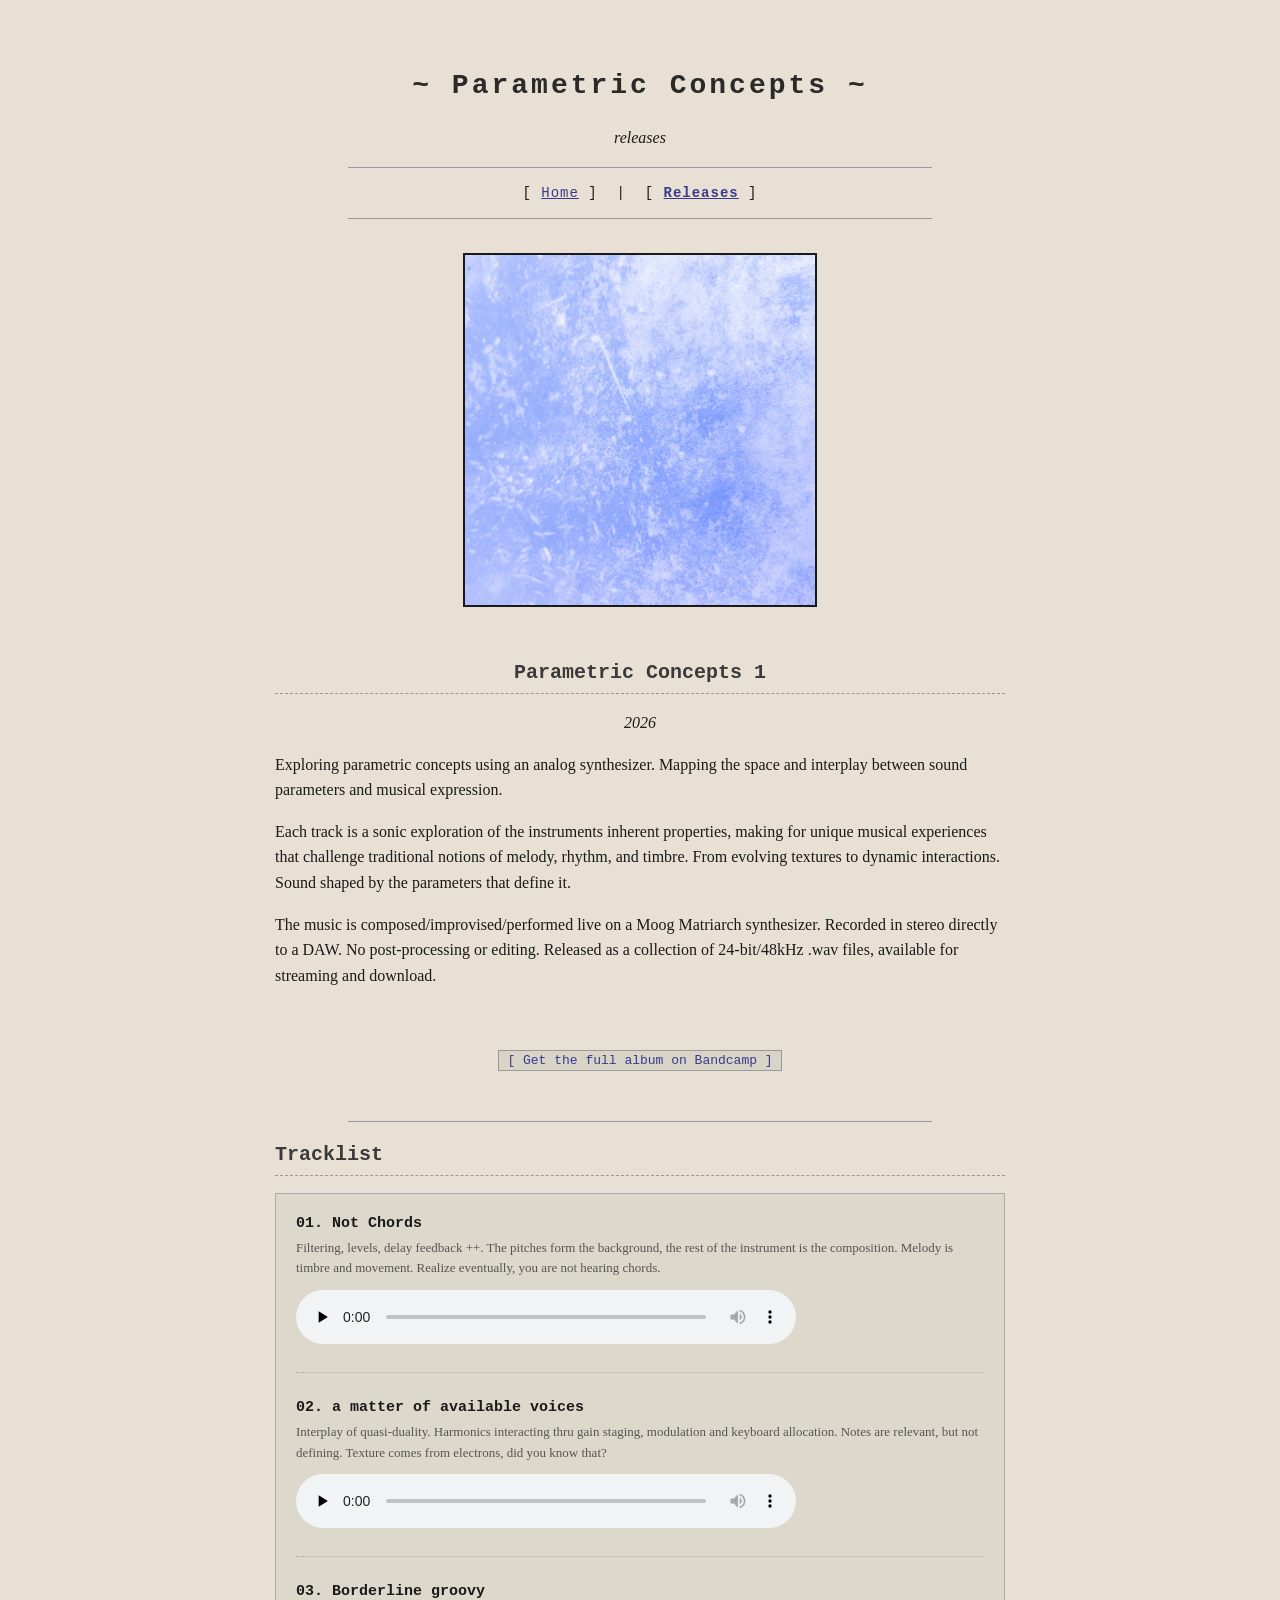
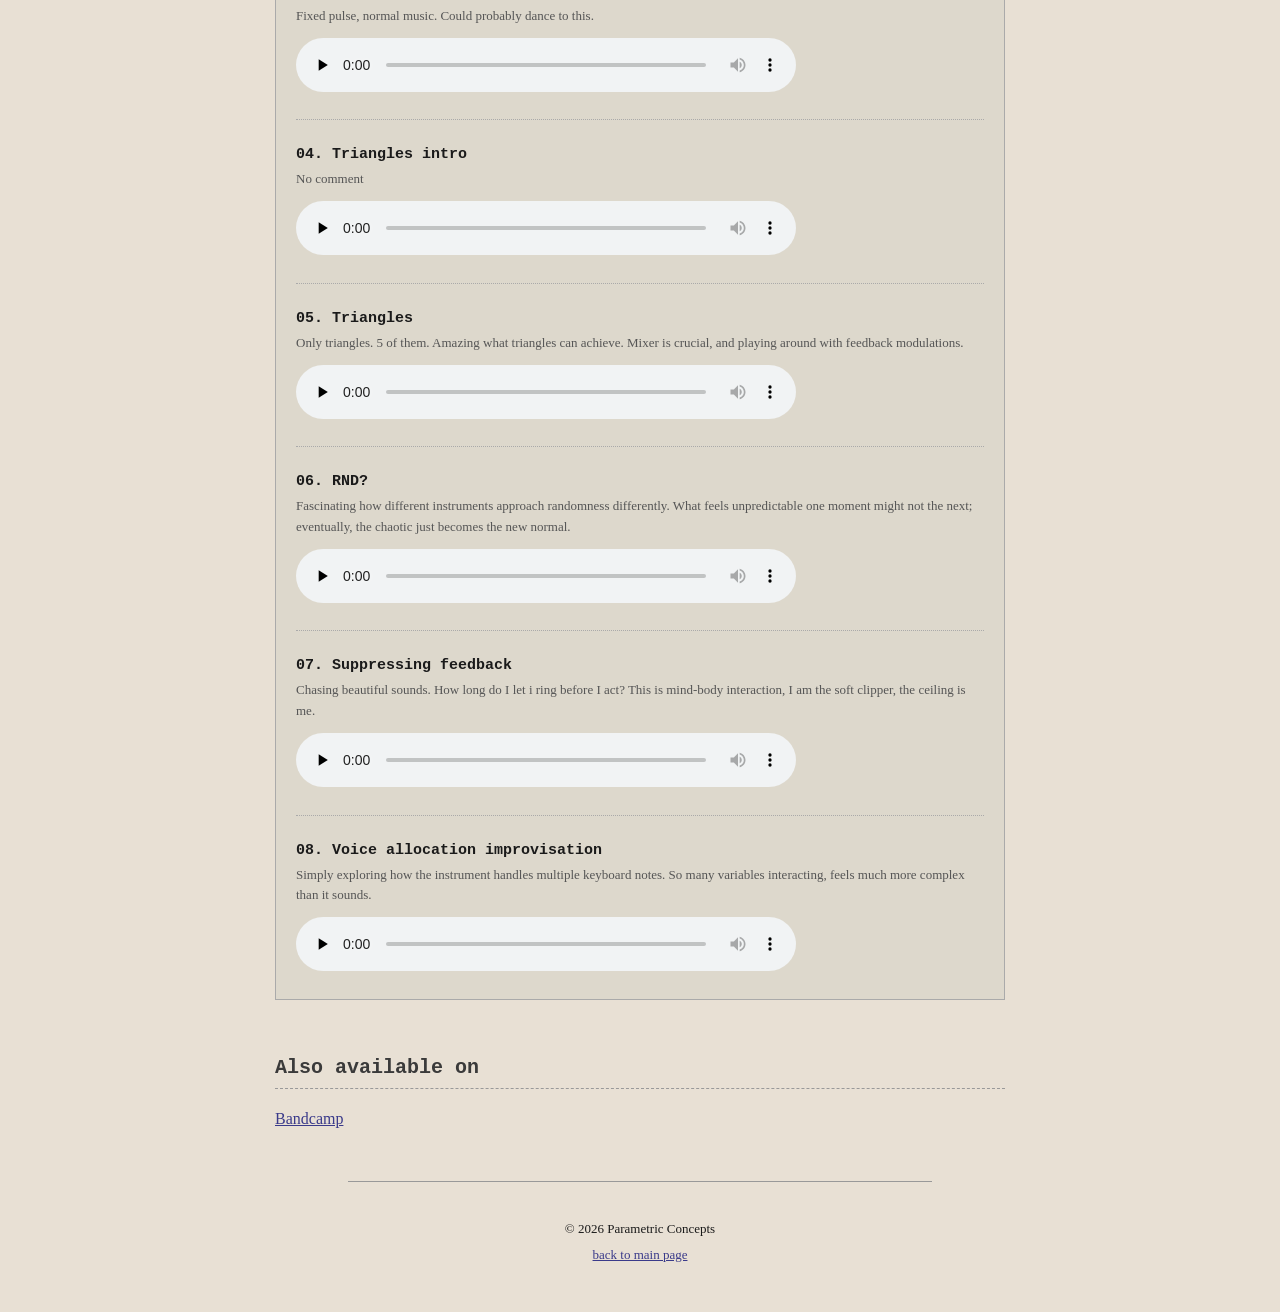
==== release.html @ 60f0bea6 "Pause other tracks when a new one starts playing Add a small vanilla-JS snippet that pauses every ot" ====
<!DOCTYPE html>
<html lang="en">
<head>
    <meta charset="UTF-8">
    <meta name="viewport" content="width=device-width, initial-scale=1.0">
    <title>Parametric Concepts - Releases</title>
    <link rel="icon" href="favicon.svg" type="image/svg+xml">
    <link rel="stylesheet" href="style.css">
</head>
<body>

<table width="750" align="center" cellpadding="10" cellspacing="0" border="0">
<tr>
<td>

<!-- ====== HEADER ====== -->
<br>
<center>
<h1>~ Parametric Concepts ~</h1>
<p><i>releases</i></p>
<hr width="80%">
</center>

<!-- ====== NAVIGATION ====== -->
<center>
<p class="nav">
    [ <a href="index.html">Home</a> ] &nbsp;|&nbsp;
    [ <a href="release.html"><b>Releases</b></a> ]
</p>
</center>
<hr width="80%">
<br>

<!-- ====== ALBUM INFO ====== -->

<center>
<img src="photo.jpeg" alt="Parametric Concepts 1 - Cover Art" width="350" border="2">
</center>
<br>

<center>
<h2>Parametric Concepts 1</h2>
<p><i>2026</i></p>
</center>

<p>
    Exploring parametric concepts using an analog synthesizer. Mapping the space and interplay between sound parameters and musical expression.
</p>
<p>
    Each track is a sonic exploration of the instruments inherent properties, making for unique musical experiences that challenge traditional notions of melody, rhythm, and timbre. From evolving textures to dynamic interactions. Sound shaped by the parameters that define it.
</p>
<p>
    The music is composed/improvised/performed live on a Moog Matriarch synthesizer.
    Recorded in stereo directly to a DAW. No post-processing or editing.
    Released as a collection of 24-bit/48kHz .wav files, available for streaming and download.
</p>

<br>

<!-- ====== DOWNLOAD ALL ====== -->
<center>
<p>
    <a class="download" href="https://mortenrosbak.bandcamp.com/album/parametric-concepts-1" target="_blank" rel="noopener">[ Get the full album on Bandcamp ]</a>
</p>
<!-- Direct ZIP download (kept for later; too large for GitHub Pages):
    <a class="download" href="audio/parametric-concepts-1.zip" download>[ Download full album as .wav (ZIP) ]</a>
-->
</center>

<br>
<hr width="80%">

<!-- ====== TRACKLIST ====== -->

<h2>Tracklist</h2>

<div class="tracklist">

    <!-- ===== TRACK 1 ===== -->
    <div class="track">
        <span class="track-title">01. Not Chords</span>
        <div class="track-info">Filtering, levels, delay feedback ++. The pitches form the background, the rest of the instrument is the composition.
            Melody is timbre and movement. Realize eventually, you are not hearing chords.
        </div>
        <audio controls preload="none">
            <source src="audio/01-not-chords.mp3" type="audio/mpeg">
            Your browser does not support audio playback.
        </audio>
        <!-- Individual .wav download kept for later:
        <br>
        <a class="download" href="audio/01-not-chords.wav" download>[ .wav ]</a>
        -->
    </div>

    <!-- ===== TRACK 2 ===== -->
    <div class="track">
        <span class="track-title">02. a matter of available voices</span>
        <div class="track-info">Interplay of quasi-duality. Harmonics interacting thru gain staging, modulation and keyboard allocation. 
            Notes are relevant, but not defining. Texture comes from electrons, did you know that?
        </div>
        <audio controls preload="none">
            <source src="audio/02-a-matter-of-available-voices.mp3" type="audio/mpeg">
            Your browser does not support audio playback.
        </audio>
        <!-- Individual .wav download kept for later:
        <br>
        <a class="download" href="audio/02-a-matter-of-available-voices.wav" download>[ .wav ]</a>
        -->
    </div>

    <!-- ===== TRACK 3 ===== -->
    <div class="track">
        <span class="track-title">03. Borderline groovy</span>
        <div class="track-info">Fixed pulse, normal music. Could probably dance to this. </div>
        <audio controls preload="none">
            <source src="audio/03-borderline-groovy.mp3" type="audio/mpeg">
            Your browser does not support audio playback.
        </audio>
        <!-- Individual .wav download kept for later:
        <br>
        <a class="download" href="audio/03-borderline-groovy.wav" download>[ .wav ]</a>
        -->
    </div>

    <!-- ===== TRACK 4 ===== -->
    <div class="track">
        <span class="track-title">04. Triangles intro</span>
        <div class="track-info">No comment</div>
        <audio controls preload="none">
            <source src="audio/04-triangles-intro.mp3" type="audio/mpeg">
            Your browser does not support audio playback.
        </audio>
        <!-- Individual .wav download kept for later:
        <br>
        <a class="download" href="audio/04-triangles-intro.wav" download>[ .wav ]</a>
        -->
    </div>

    <!-- ===== TRACK 5 ===== -->
    <div class="track">
        <span class="track-title">05. Triangles</span>
        <div class="track-info">Only triangles. 5 of them. Amazing what triangles can achieve.
            Mixer is crucial, and playing around with feedback modulations.</div>
        <audio controls preload="none">
            <source src="audio/05-triangles.mp3" type="audio/mpeg">
            Your browser does not support audio playback.
        </audio>
        <!-- Individual .wav download kept for later:
        <br>
        <a class="download" href="audio/05-triangles.wav" download>[ .wav ]</a>
        -->
    </div>

    <!-- ===== TRACK 6 ===== -->
    <div class="track">
        <span class="track-title">06. RND?</span>
        <div class="track-info">Fascinating how different instruments approach randomness differently. What feels unpredictable one moment might not the next; eventually, the chaotic just becomes the new normal.
        </div>
        <audio controls preload="none">
            <source src="audio/06-rnd.mp3" type="audio/mpeg">
            Your browser does not support audio playback.
        </audio>
        <!-- Individual .wav download kept for later:
        <br>
        <a class="download" href="audio/06-rnd.wav" download>[ .wav ]</a>
        -->
    </div>

    <!-- ===== TRACK 7 ===== -->
    <div class="track">
        <span class="track-title">07. Suppressing feedback</span>
        <div class="track-info">Chasing beautiful sounds. How long do I let i ring before I act? This is mind-body interaction, I am the soft clipper, the ceiling is me. </div>
        <audio controls preload="none">
            <source src="audio/07-suppressing-feedback.mp3" type="audio/mpeg">
            Your browser does not support audio playback.
        </audio>
        <!-- Individual .wav download kept for later:
        <br>
        <a class="download" href="audio/07-suppressing-feedback.wav" download>[ .wav ]</a>
        -->
    </div>

    <!-- ===== TRACK 8 ===== -->
    <div class="track">
        <span class="track-title">08. Voice allocation improvisation</span>
        <div class="track-info">Simply exploring how the instrument handles multiple keyboard notes. So many variables interacting, feels much more complex than it sounds.</div>
        <audio controls preload="none">
            <source src="audio/08-voice-allocation-improvisation.mp3" type="audio/mpeg">
            Your browser does not support audio playback.
        </audio>
        <!-- Individual .wav download kept for later:
        <br>
        <a class="download" href="audio/08-voice-allocation-improvisation.wav" download>[ .wav ]</a>
        -->
    </div>
</div>

<br>

<!-- ====== STREAMING LINKS ====== -->
<h2>Also available on</h2>

<p>
    <a href="https://mortenrosbak.bandcamp.com/album/parametric-concepts-1" target="_blank" rel="noopener">Bandcamp</a>
    <!-- Uncomment and update these when the album is on streaming platforms -->
    <!-- &nbsp;|&nbsp; <a href="https://open.spotify.com/album/YOUR_ID">Spotify</a> -->
    <!-- &nbsp;|&nbsp; <a href="https://music.apple.com/album/YOUR_ID">Apple Music</a> -->
</p>

<br>
<hr width="80%">

<!-- ====== FOOTER ====== -->
<center>
<br>
<font size="2">
&copy; 2026 Parametric Concepts<br>
<a href="index.html">back to main page</a>
</font>
<br><br>
</center>

</td>
</tr>
</table>

<!-- Pause any other track when a new one starts -->
<script>
    document.querySelectorAll('audio').forEach(function (player) {
        player.addEventListener('play', function () {
            document.querySelectorAll('audio').forEach(function (other) {
                if (other !== player) other.pause();
            });
        });
    });
</script>

</body>
</html>
---- style.css ----
/* =============================================
   Parametric Concepts - Stylesheet
   
   This is kept intentionally simple.
   Change colors, fonts, sizes to your taste.
   ============================================= */

body {
    background-color: #e8e0d4;
    color: #1a1a1a;
    font-family: "Times New Roman", Times, serif;
    font-size: 16px;
    line-height: 1.6;
    margin: 0;
    padding: 10px;
}

/* Links */
a {
    color: #3a3a8a;
}

a:visited {
    color: #6a3a6a;
}

a:hover {
    color: #000000;
    background-color: #cfcfaa;
}

/* Headings */
h1 {
    font-family: "Courier New", Courier, monospace;
    font-size: 28px;
    letter-spacing: 3px;
    color: #2a2a2a;
    margin-bottom: 2px;
}

h2 {
    font-family: "Courier New", Courier, monospace;
    font-size: 20px;
    color: #3a3a3a;
    border-bottom: 1px dashed #999;
    padding-bottom: 4px;
}

h3 {
    font-family: "Courier New", Courier, monospace;
    font-size: 17px;
    color: #444;
}

/* Navigation */
.nav {
    font-family: "Courier New", Courier, monospace;
    font-size: 14px;
    letter-spacing: 1px;
}

/* Horizontal rules */
hr {
    border: none;
    border-top: 1px solid #999;
}

/* Layout table — keep 750px on desktop, shrink to fit on phones */
table {
    max-width: 100%;
}

/* Images */
img {
    max-width: 100%;
    height: auto;
}

/* Audio player */
audio {
    width: 100%;
    max-width: 500px;
    margin: 5px 0;
}

/* Track listing */
.tracklist {
    background-color: #ddd8cc;
    border: 1px solid #aaa;
    padding: 15px 20px;
    margin: 10px 0;
}

.track {
    margin-bottom: 20px;
    padding-bottom: 15px;
    border-bottom: 1px dotted #aaa;
}

.track:last-child {
    border-bottom: none;
    margin-bottom: 0;
    padding-bottom: 0;
}

.track-title {
    font-family: "Courier New", Courier, monospace;
    font-weight: bold;
    font-size: 15px;
}

.track-info {
    font-size: 13px;
    color: #555;
    margin: 2px 0 6px 0;
}

/* Download links */
a.download {
    font-size: 13px;
    font-family: "Courier New", Courier, monospace;
    color: #3a3a8a;
    text-decoration: none;
    border: 1px solid #999;
    padding: 2px 8px;
    background-color: #d8d4c8;
}

a.download:hover {
    background-color: #c8c4b8;
    color: #000;
}

/* Responsive */
@media (max-width: 600px) {
    body {
        padding: 5px;
    }
    h1 {
        font-size: 22px;
    }
}
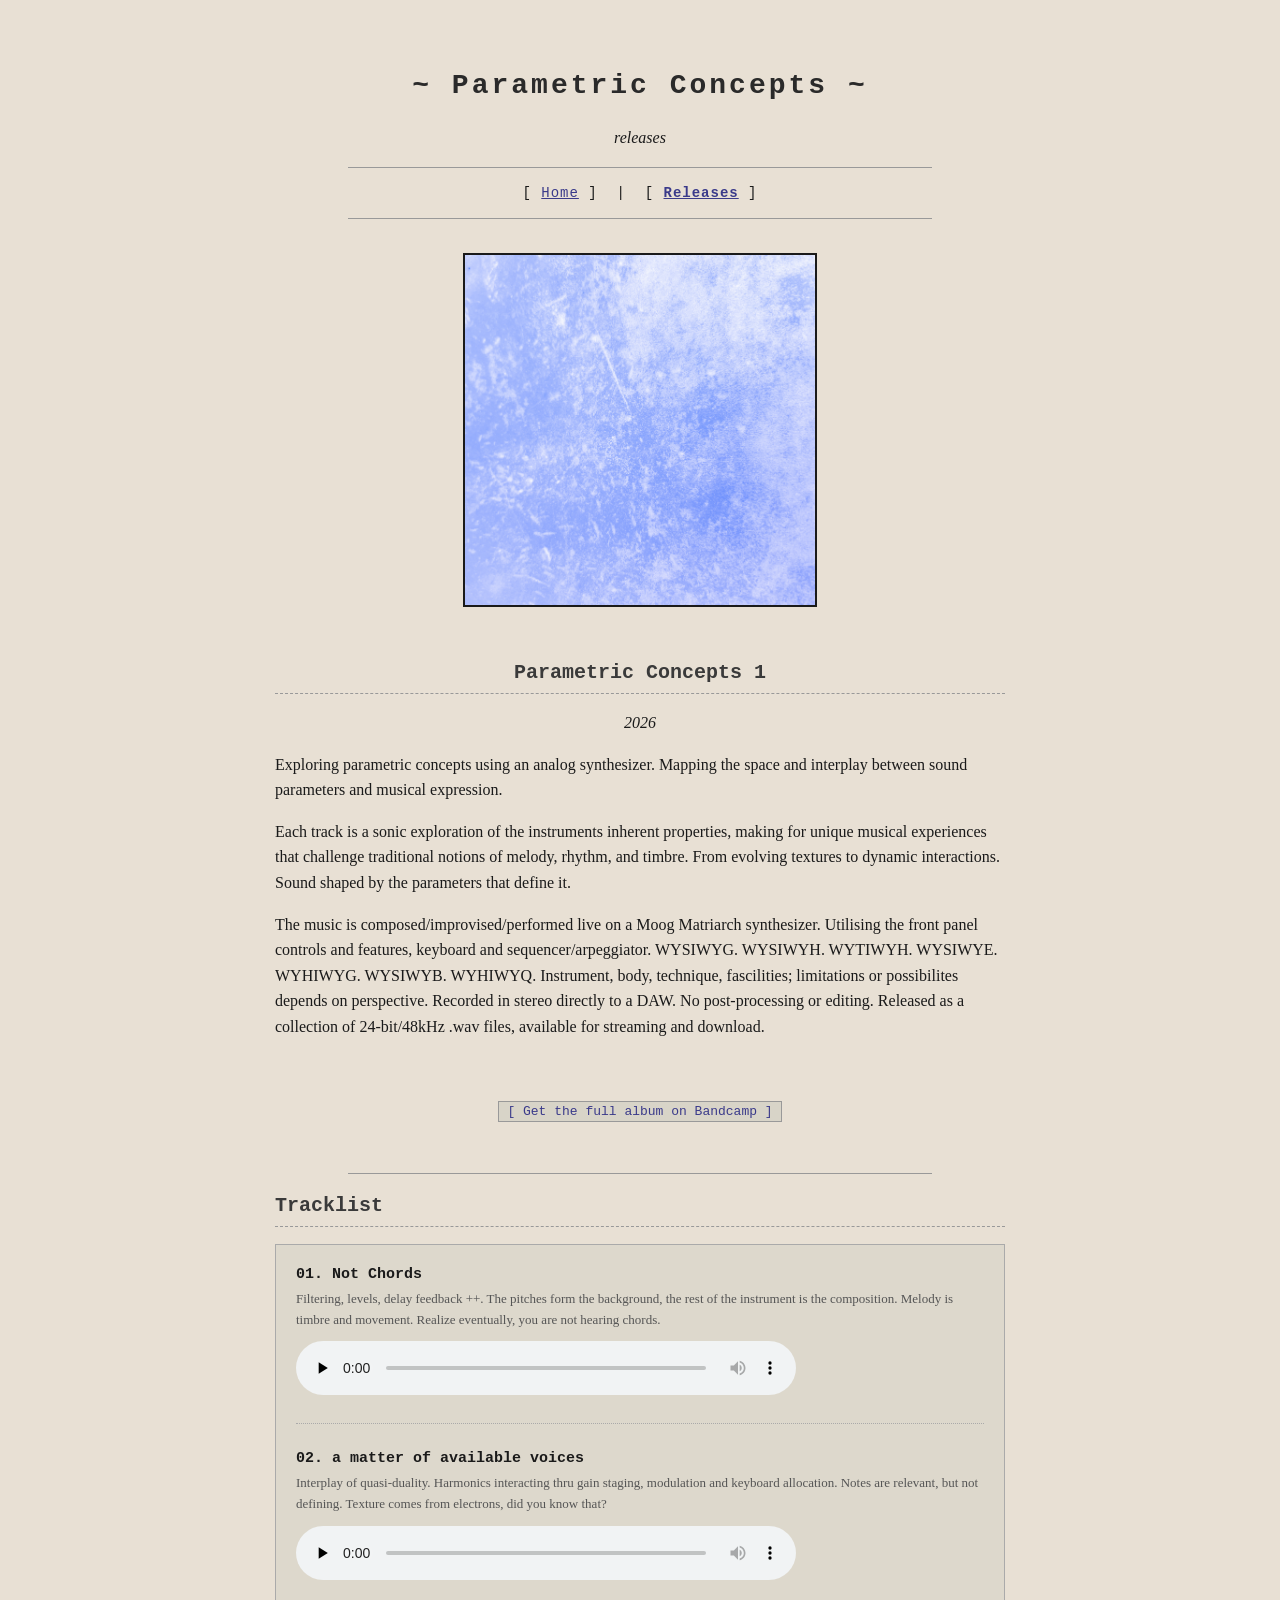
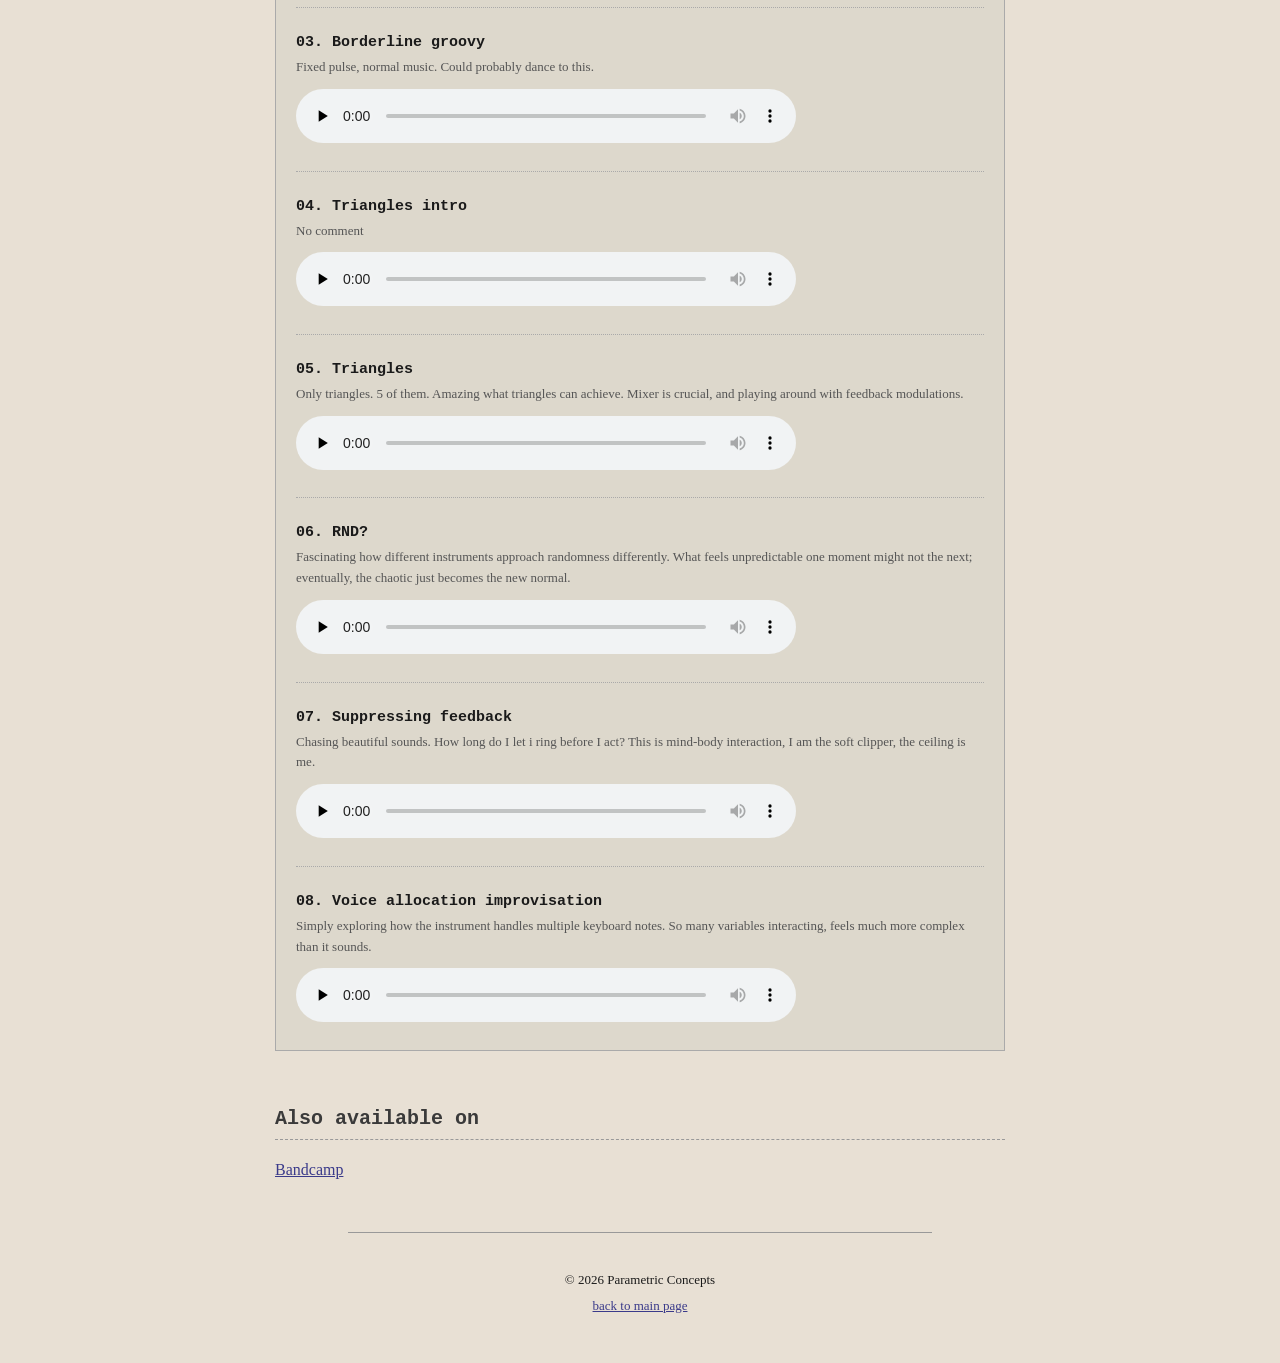
==== commit 552a8e46: "project descriction edit" ====
--- a/release.html
+++ b/release.html
@@ -4,7 +4,10 @@
     <meta charset="UTF-8">
     <meta name="viewport" content="width=device-width, initial-scale=1.0">
     <title>Parametric Concepts - Releases</title>
+    <link rel="icon" href="favicon.ico" sizes="any">
     <link rel="icon" href="favicon.svg" type="image/svg+xml">
+    <link rel="icon" href="favicon-32.png" type="image/png" sizes="32x32">
+    <link rel="apple-touch-icon" href="apple-touch-icon.png">
     <link rel="stylesheet" href="style.css">
 </head>
 <body>
@@ -50,7 +53,8 @@
     Each track is a sonic exploration of the instruments inherent properties, making for unique musical experiences that challenge traditional notions of melody, rhythm, and timbre. From evolving textures to dynamic interactions. Sound shaped by the parameters that define it.
 </p>
 <p>
-    The music is composed/improvised/performed live on a Moog Matriarch synthesizer.
+    The music is composed/improvised/performed live on a Moog Matriarch synthesizer. Utilising the front panel controls and features, keyboard and sequencer/arpeggiator. 
+    WYSIWYG. WYSIWYH. WYTIWYH. WYSIWYE. WYHIWYG. WYSIWYB. WYHIWYQ. Instrument, body, technique, fascilities; limitations or possibilites depends on perspective.
     Recorded in stereo directly to a DAW. No post-processing or editing.
     Released as a collection of 24-bit/48kHz .wav files, available for streaming and download.
 </p>
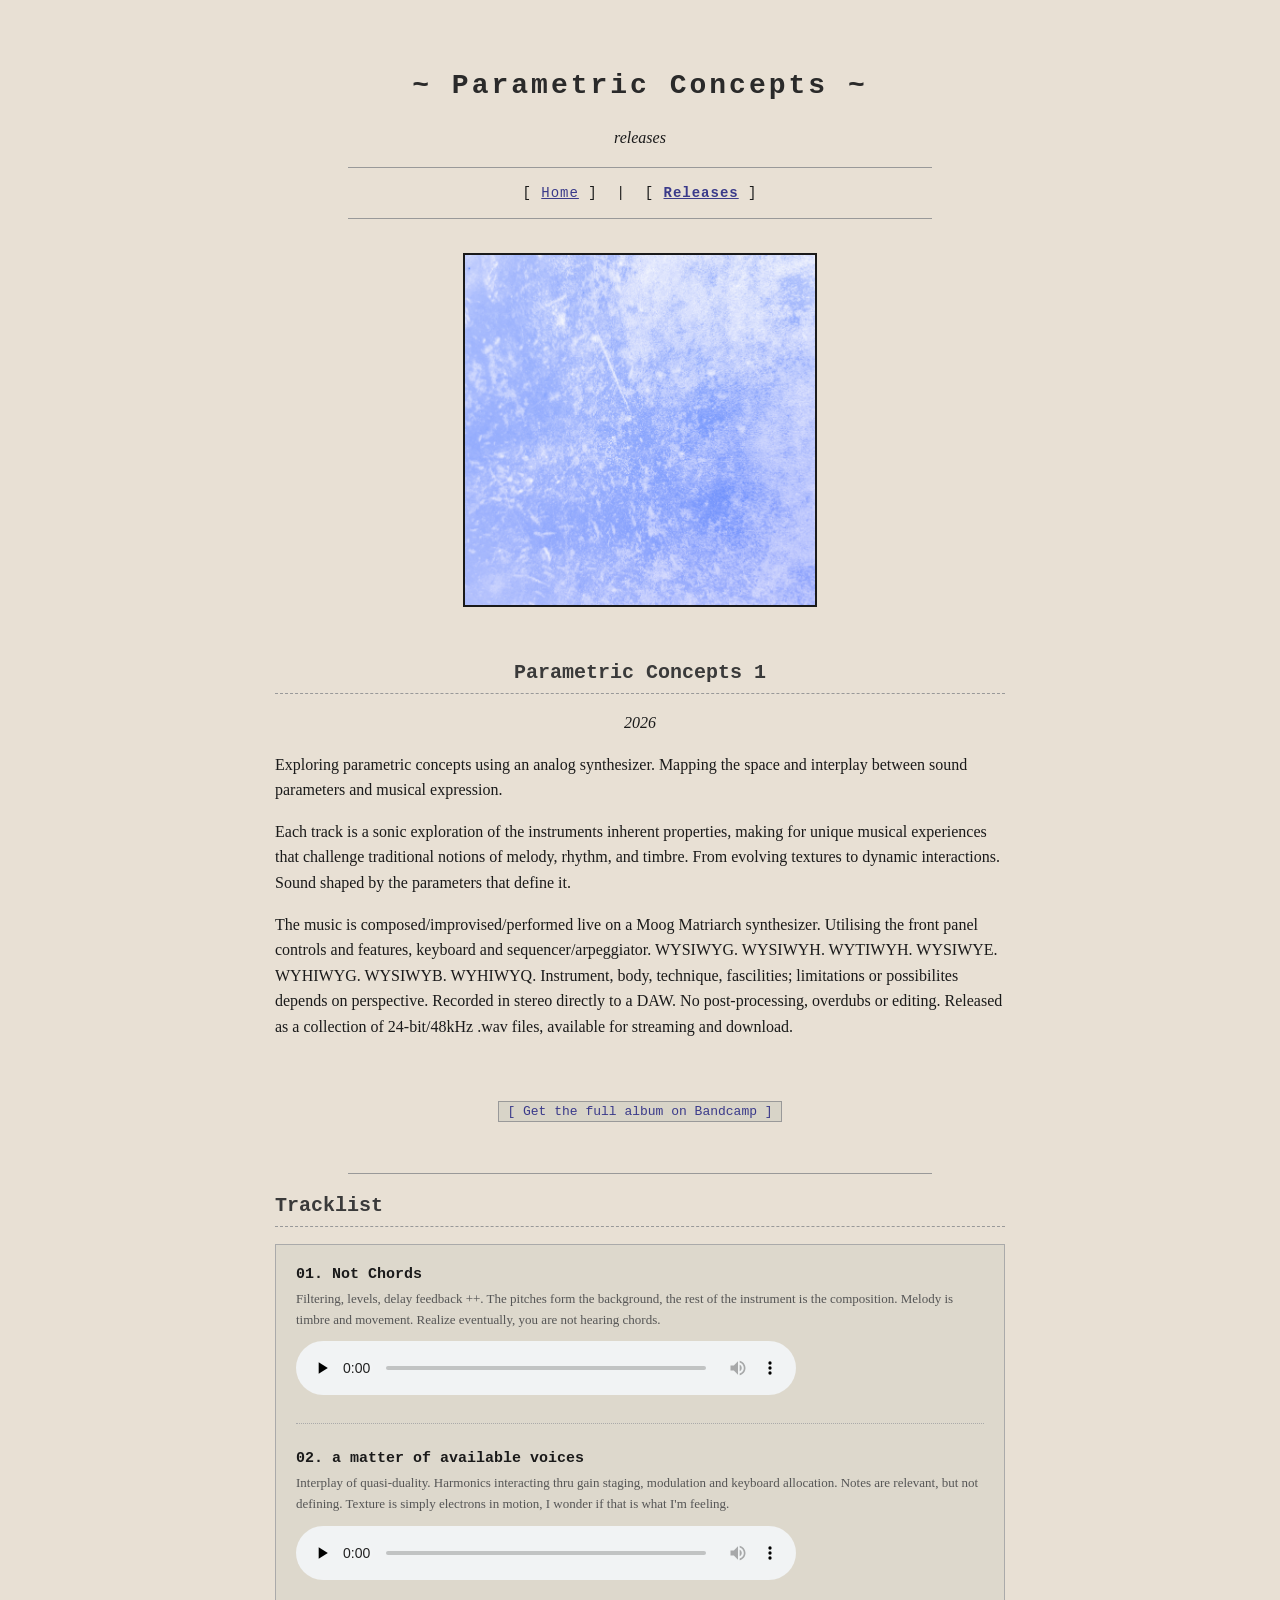
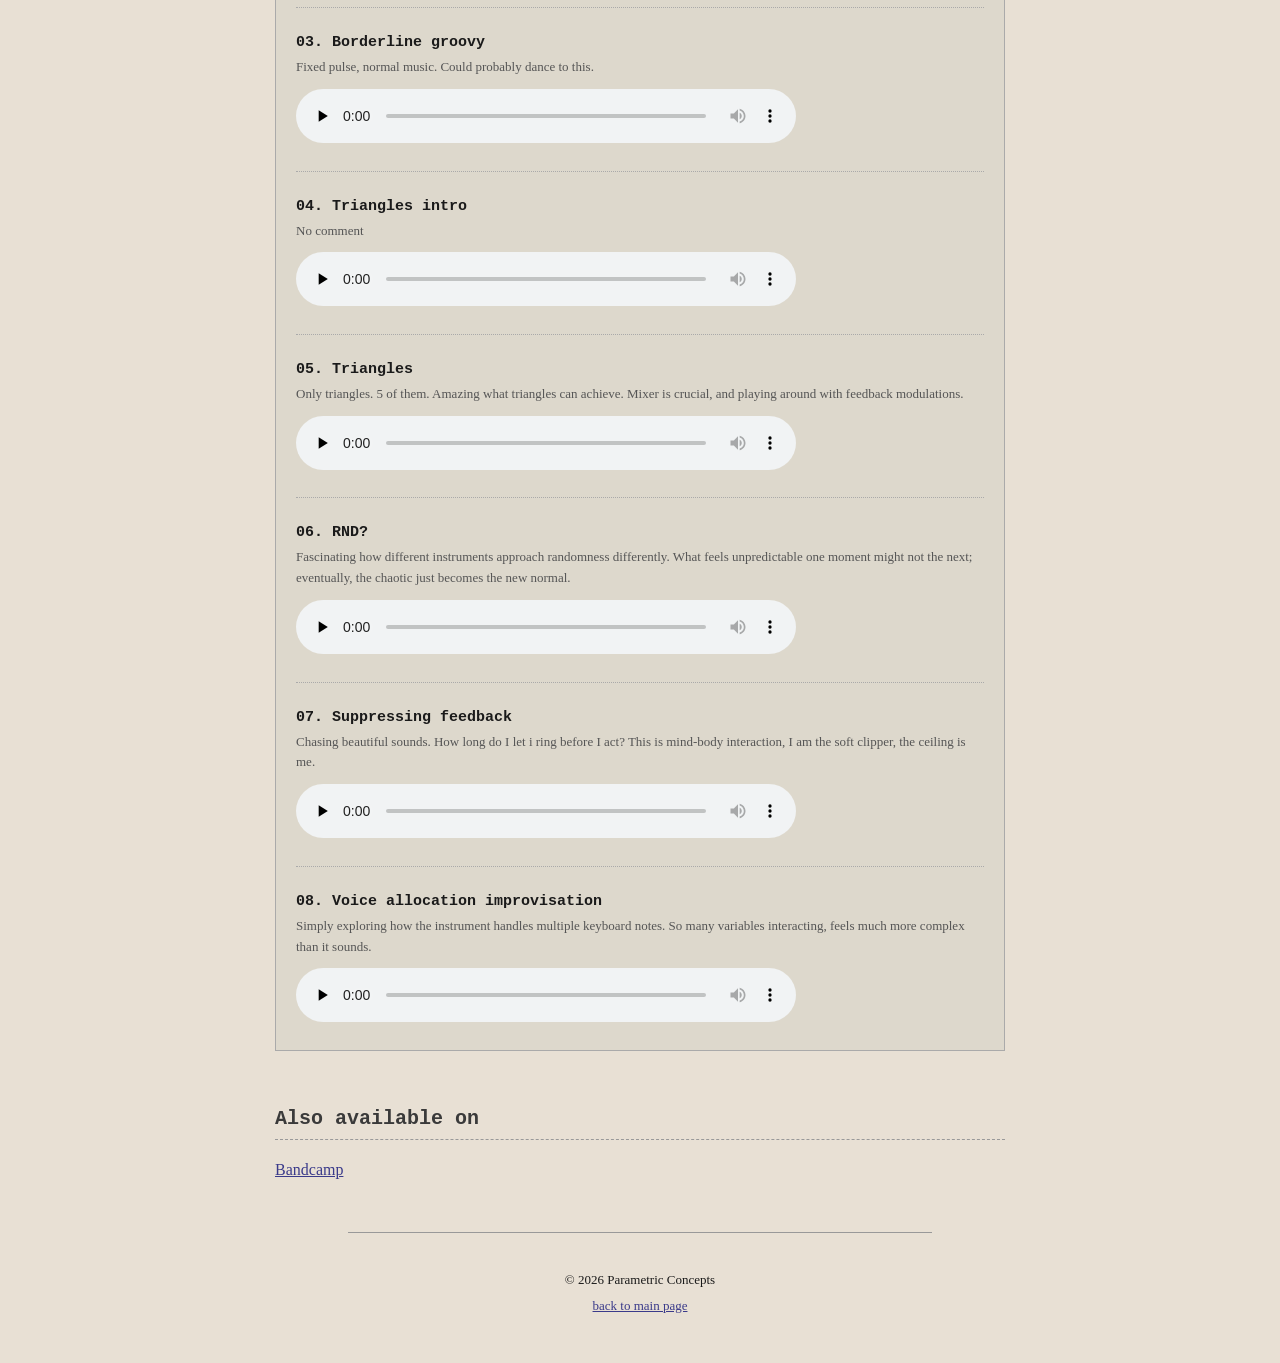
==== commit 7420ba6c: "overdubs" ====
--- a/release.html
+++ b/release.html
@@ -55,7 +55,7 @@
 <p>
     The music is composed/improvised/performed live on a Moog Matriarch synthesizer. Utilising the front panel controls and features, keyboard and sequencer/arpeggiator. 
     WYSIWYG. WYSIWYH. WYTIWYH. WYSIWYE. WYHIWYG. WYSIWYB. WYHIWYQ. Instrument, body, technique, fascilities; limitations or possibilites depends on perspective.
-    Recorded in stereo directly to a DAW. No post-processing or editing.
+    Recorded in stereo directly to a DAW. No post-processing, overdubs or editing.
     Released as a collection of 24-bit/48kHz .wav files, available for streaming and download.
 </p>
 
@@ -100,7 +100,7 @@
     <div class="track">
         <span class="track-title">02. a matter of available voices</span>
         <div class="track-info">Interplay of quasi-duality. Harmonics interacting thru gain staging, modulation and keyboard allocation. 
-            Notes are relevant, but not defining. Texture comes from electrons, did you know that?
+            Notes are relevant, but not defining. Texture is simply electrons in motion, I wonder if that is what I'm feeling. 
         </div>
         <audio controls preload="none">
             <source src="audio/02-a-matter-of-available-voices.mp3" type="audio/mpeg">
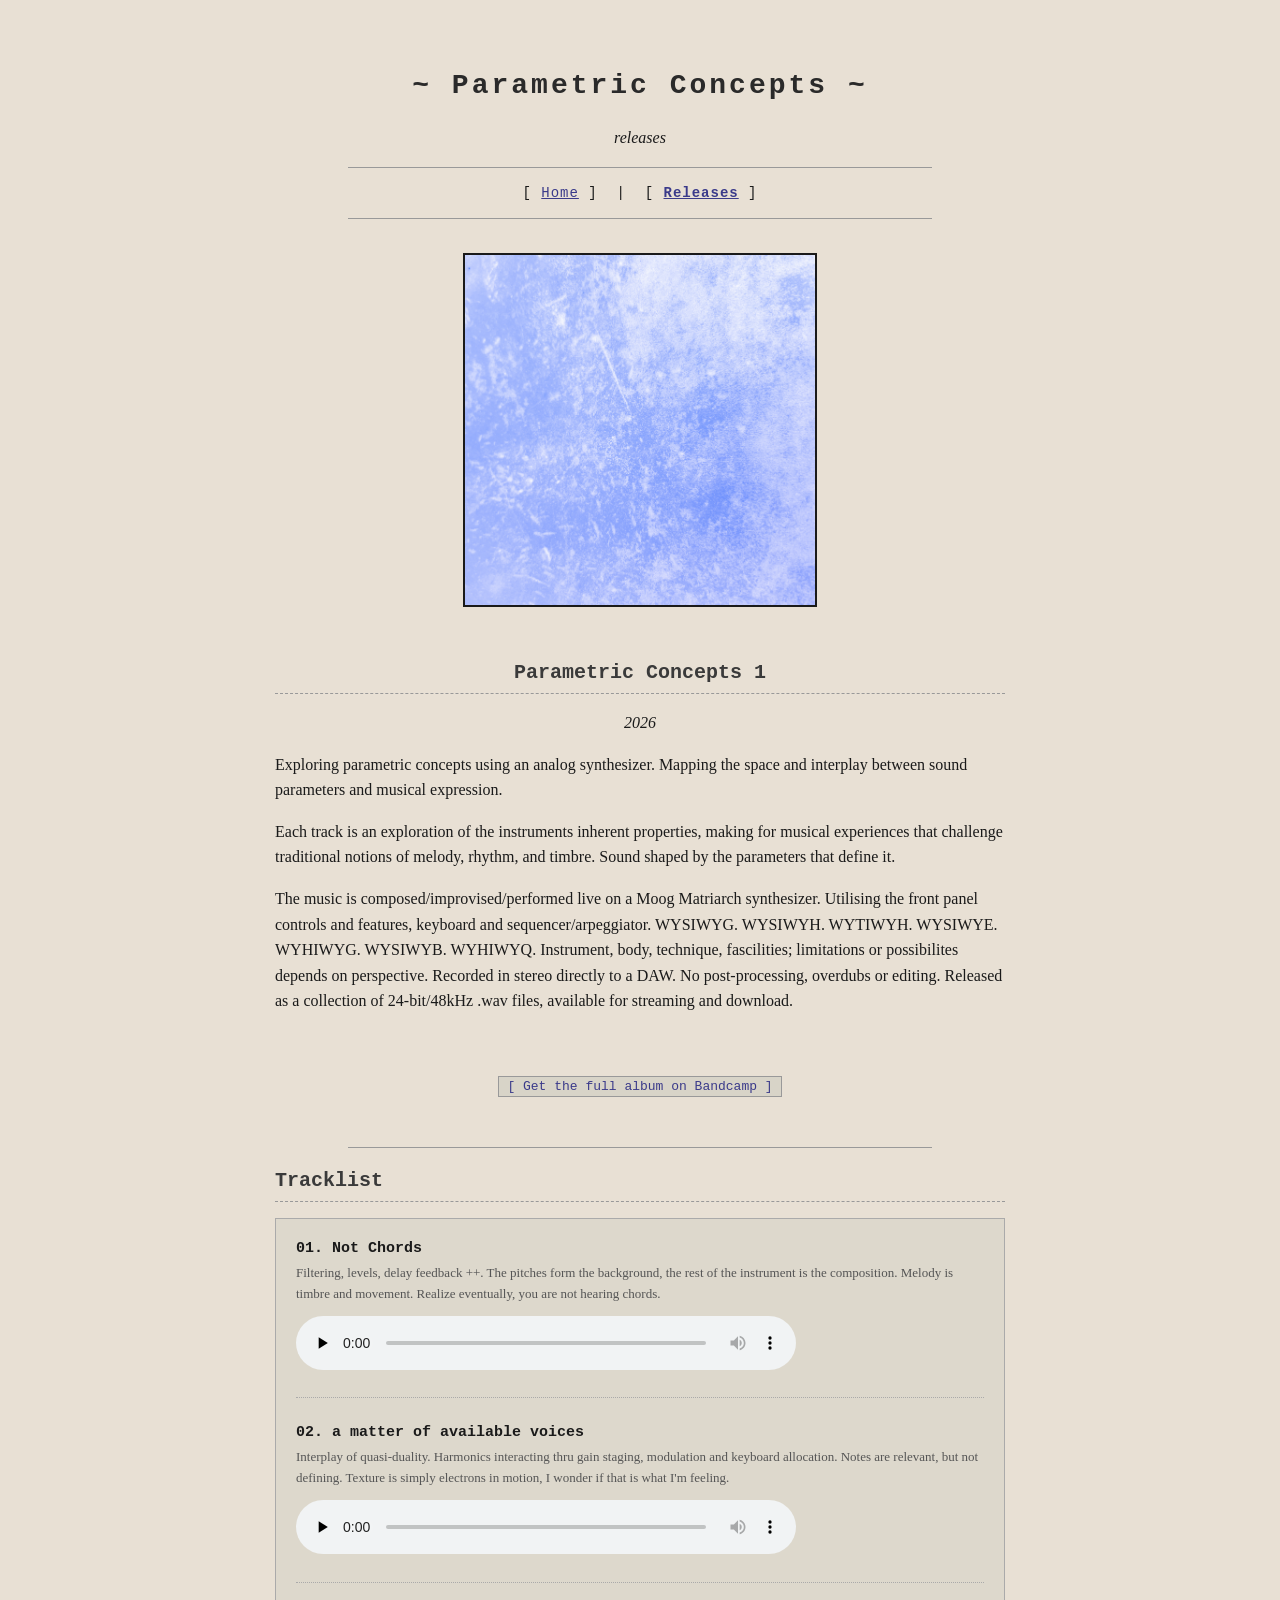
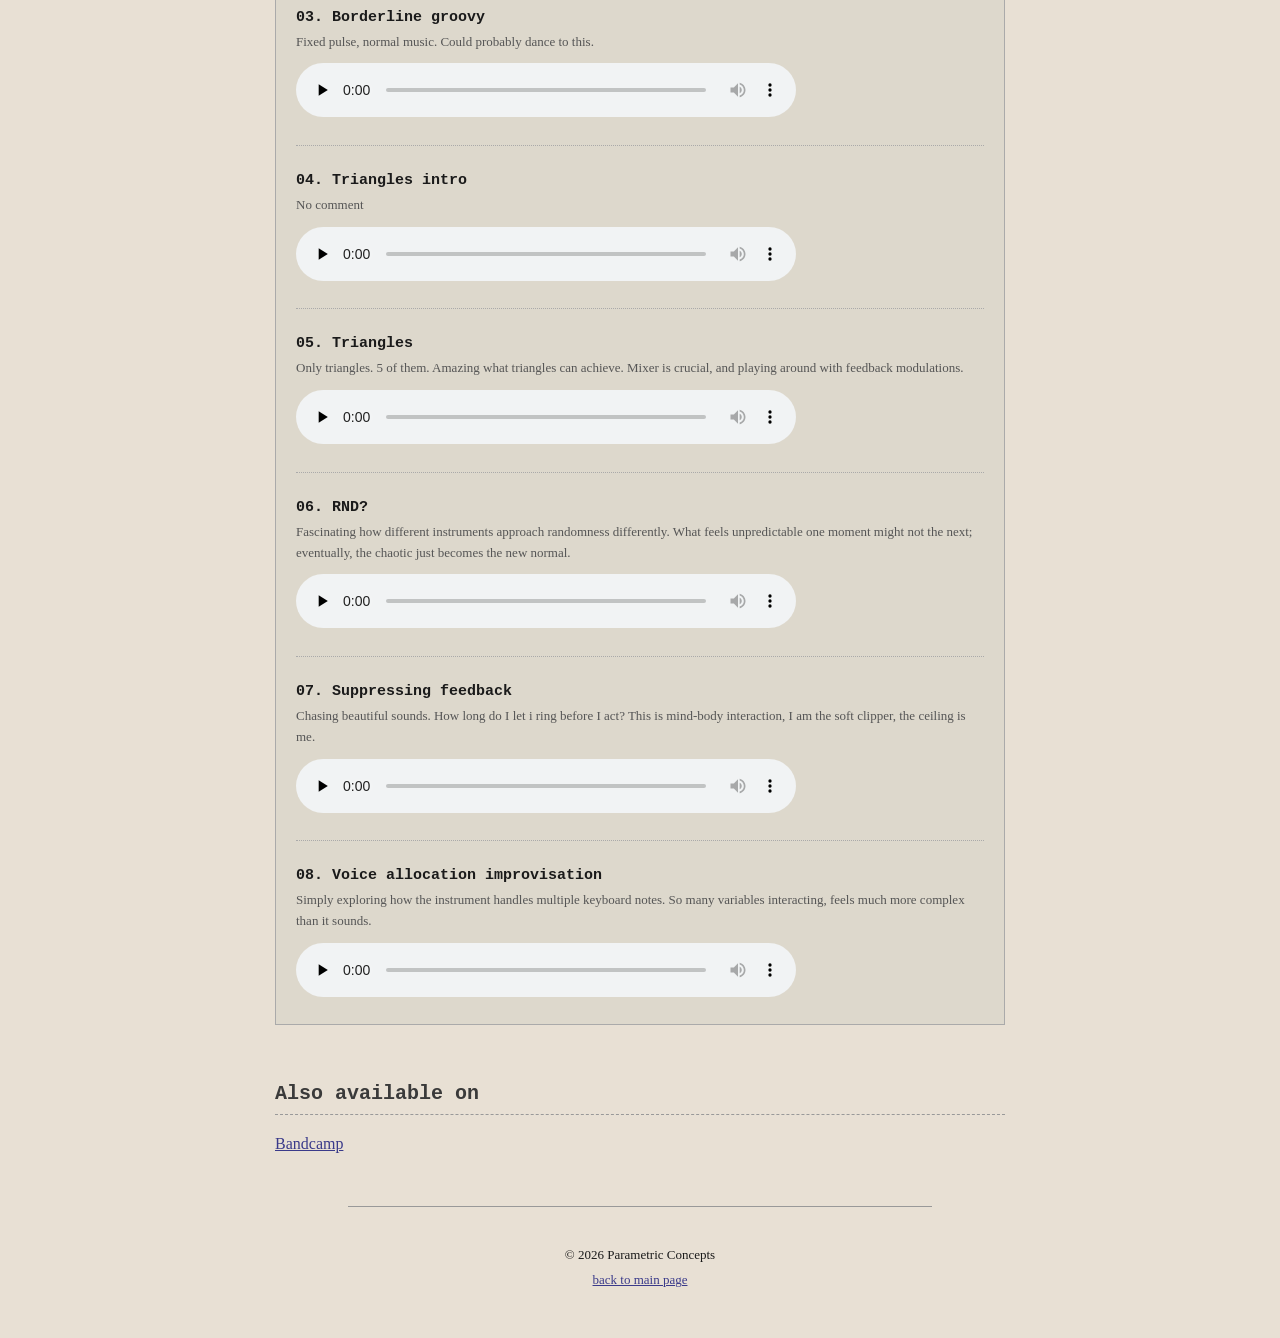
==== commit ab45ad88: "Tone down release description wording" ====
--- a/release.html
+++ b/release.html
@@ -50,7 +50,7 @@
     Exploring parametric concepts using an analog synthesizer. Mapping the space and interplay between sound parameters and musical expression.
 </p>
 <p>
-    Each track is a sonic exploration of the instruments inherent properties, making for unique musical experiences that challenge traditional notions of melody, rhythm, and timbre. From evolving textures to dynamic interactions. Sound shaped by the parameters that define it.
+    Each track is an exploration of the instruments inherent properties, making for musical experiences that challenge traditional notions of melody, rhythm, and timbre. Sound shaped by the parameters that define it.
 </p>
 <p>
     The music is composed/improvised/performed live on a Moog Matriarch synthesizer. Utilising the front panel controls and features, keyboard and sequencer/arpeggiator. 
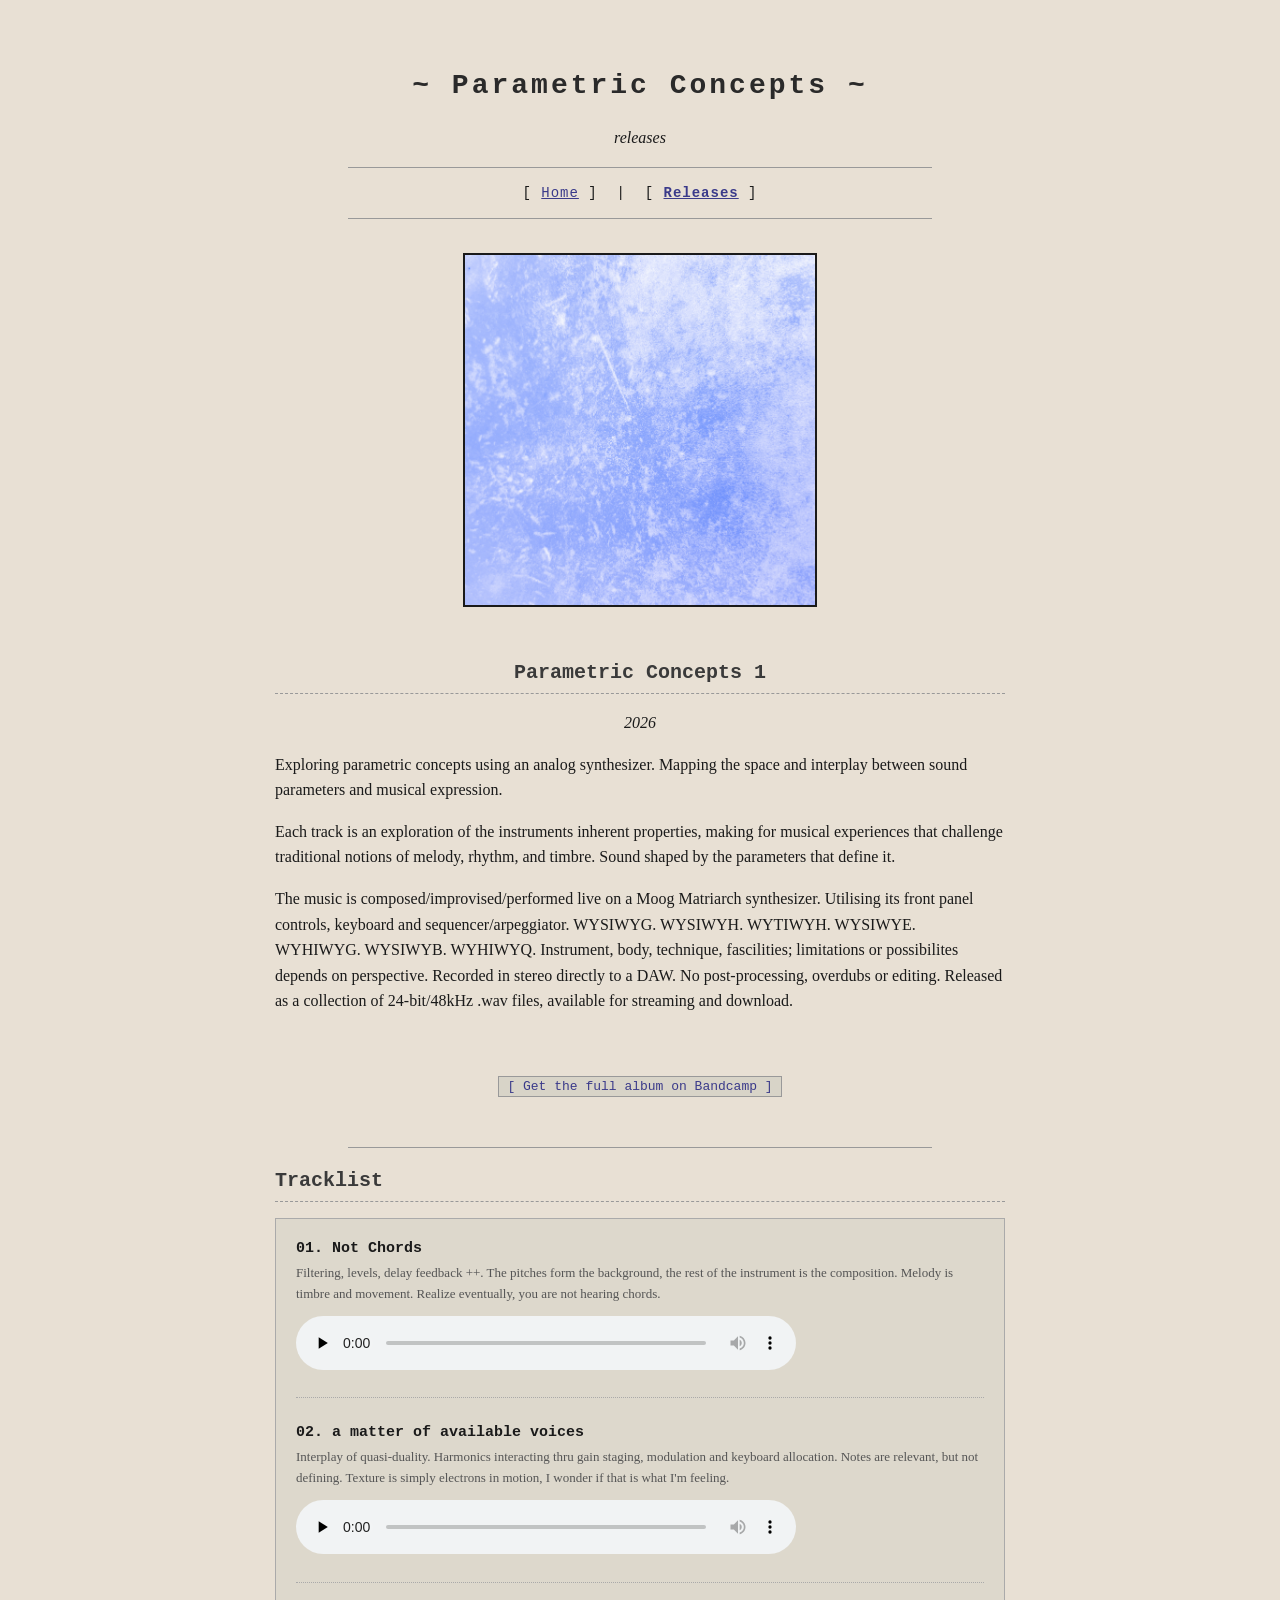
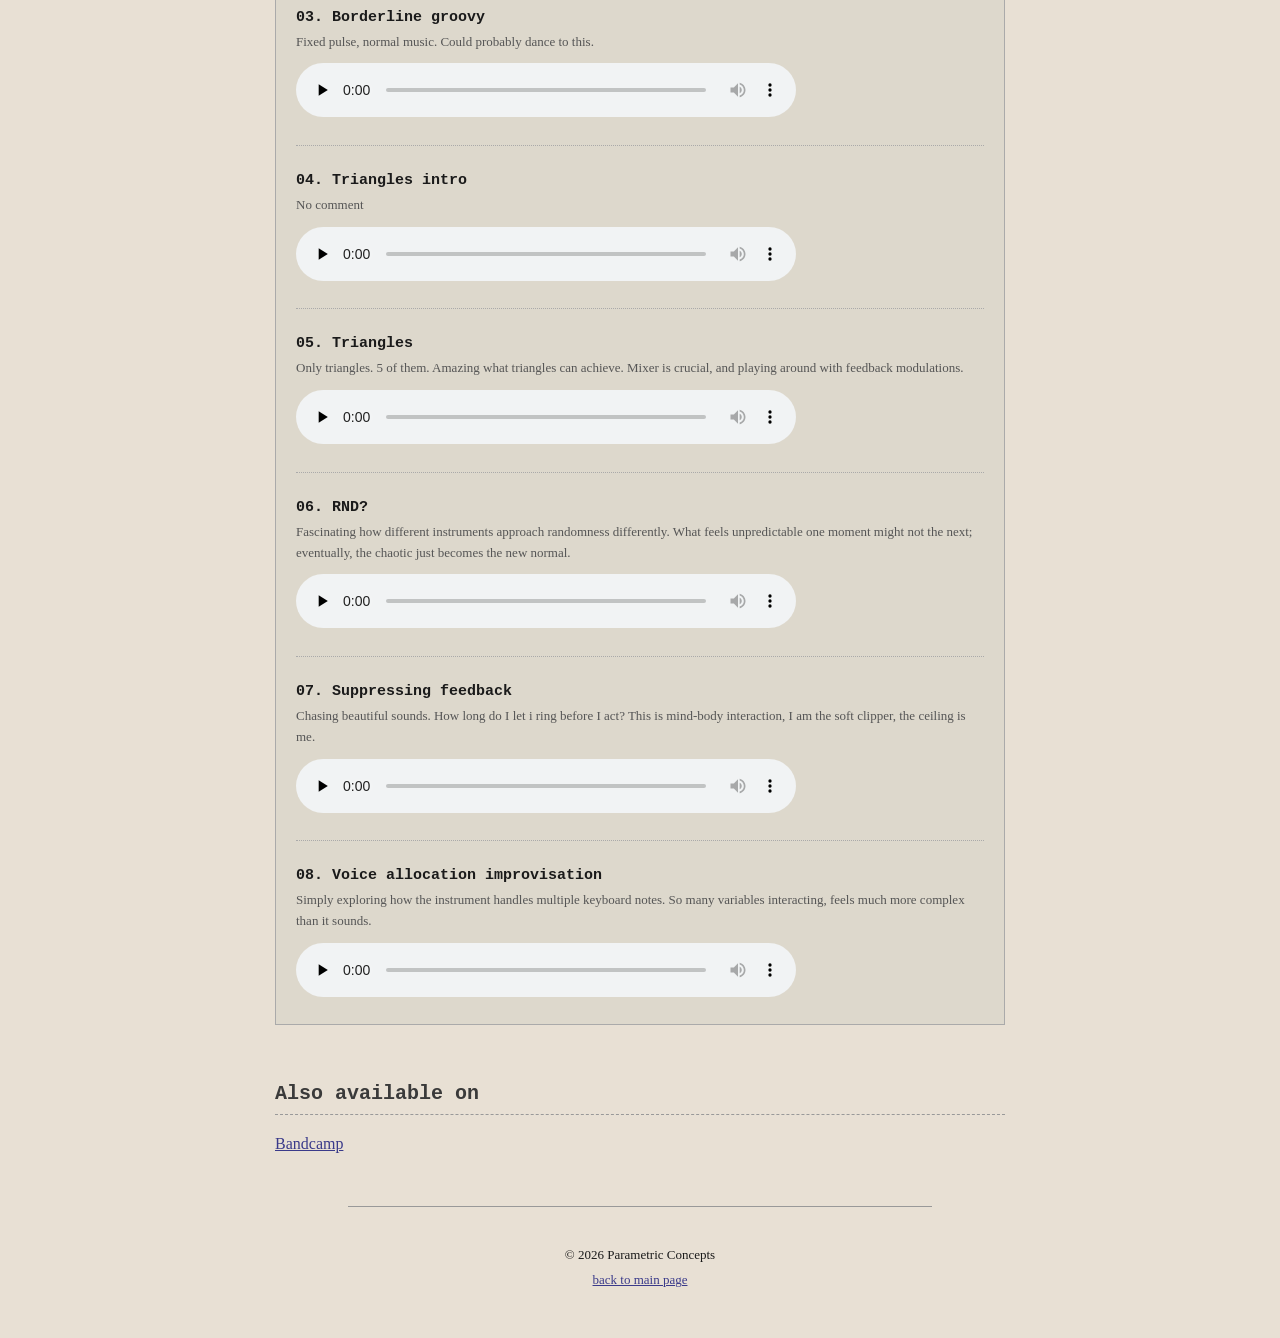
==== commit 0f56881c: "edits" ====
--- a/release.html
+++ b/release.html
@@ -53,7 +53,7 @@
     Each track is an exploration of the instruments inherent properties, making for musical experiences that challenge traditional notions of melody, rhythm, and timbre. Sound shaped by the parameters that define it.
 </p>
 <p>
-    The music is composed/improvised/performed live on a Moog Matriarch synthesizer. Utilising the front panel controls and features, keyboard and sequencer/arpeggiator. 
+    The music is composed/improvised/performed live on a Moog Matriarch synthesizer. Utilising its front panel controls, keyboard and sequencer/arpeggiator. 
     WYSIWYG. WYSIWYH. WYTIWYH. WYSIWYE. WYHIWYG. WYSIWYB. WYHIWYQ. Instrument, body, technique, fascilities; limitations or possibilites depends on perspective.
     Recorded in stereo directly to a DAW. No post-processing, overdubs or editing.
     Released as a collection of 24-bit/48kHz .wav files, available for streaming and download.
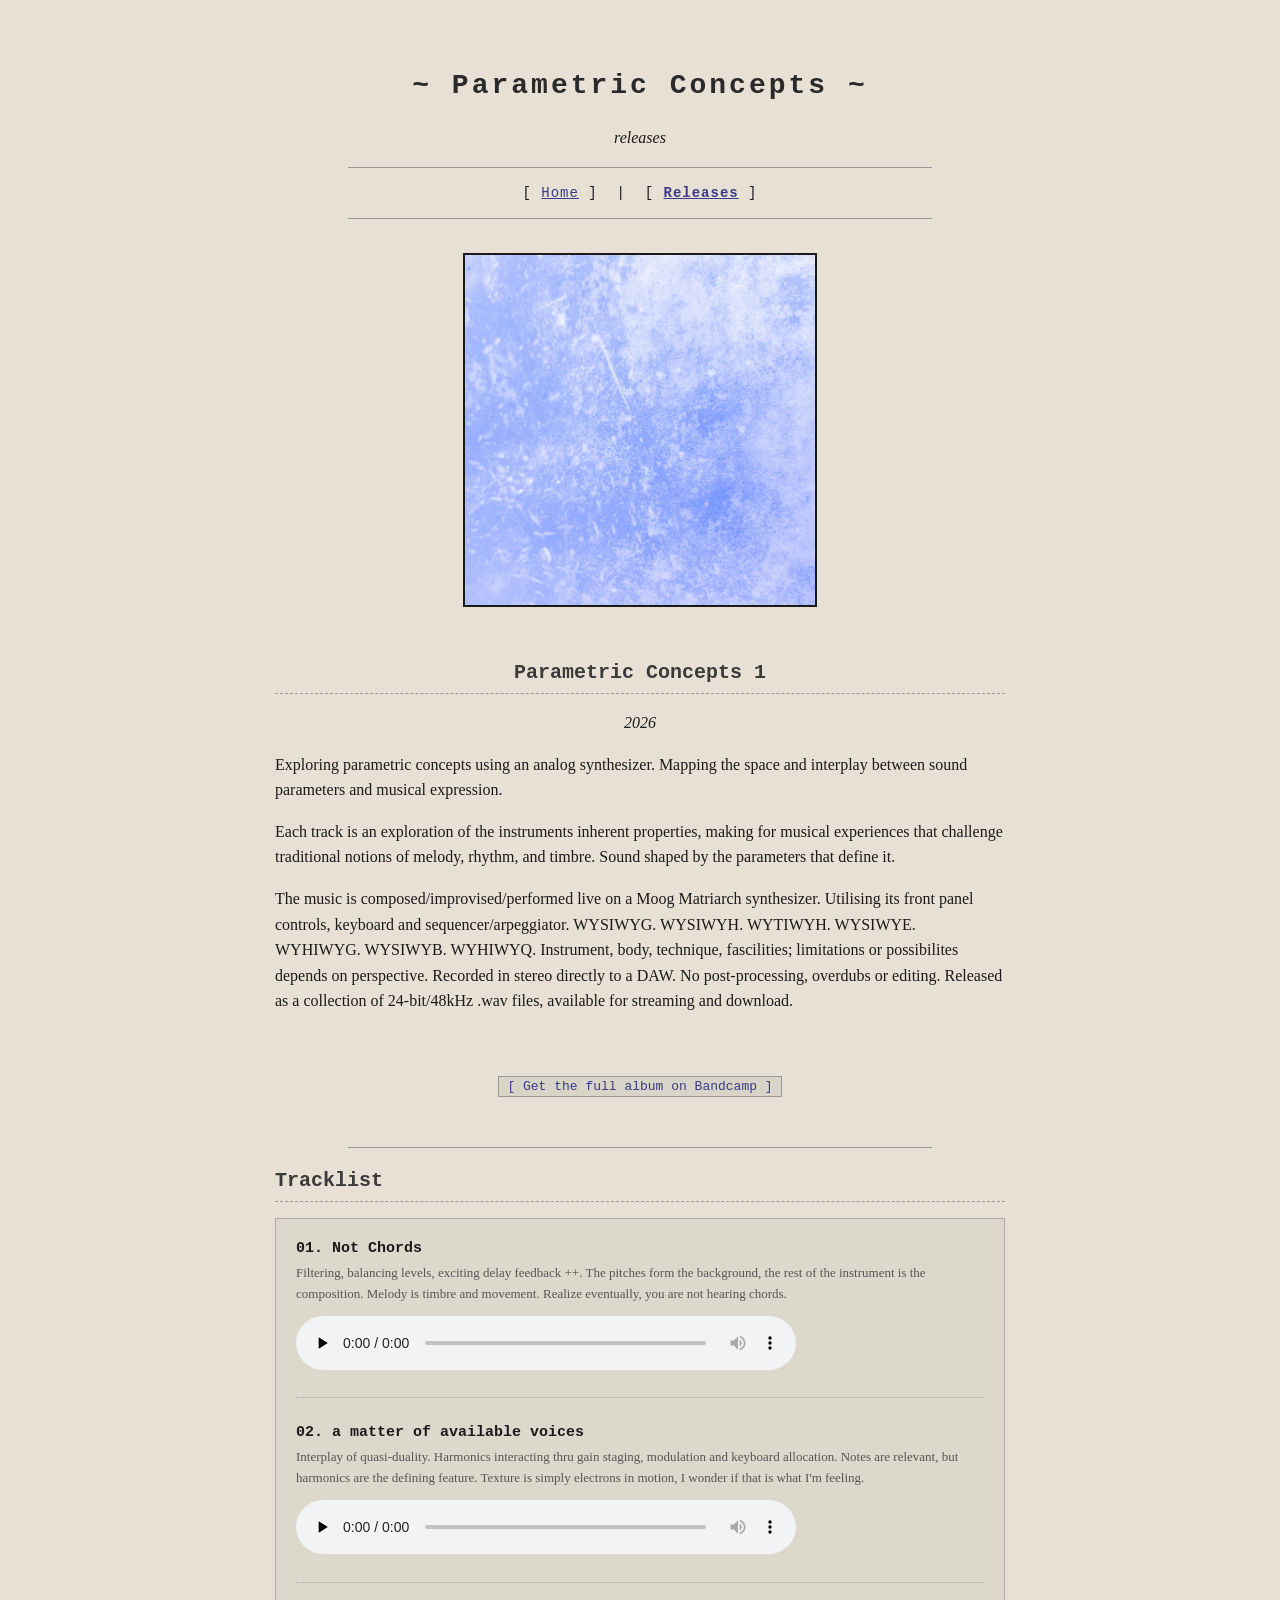
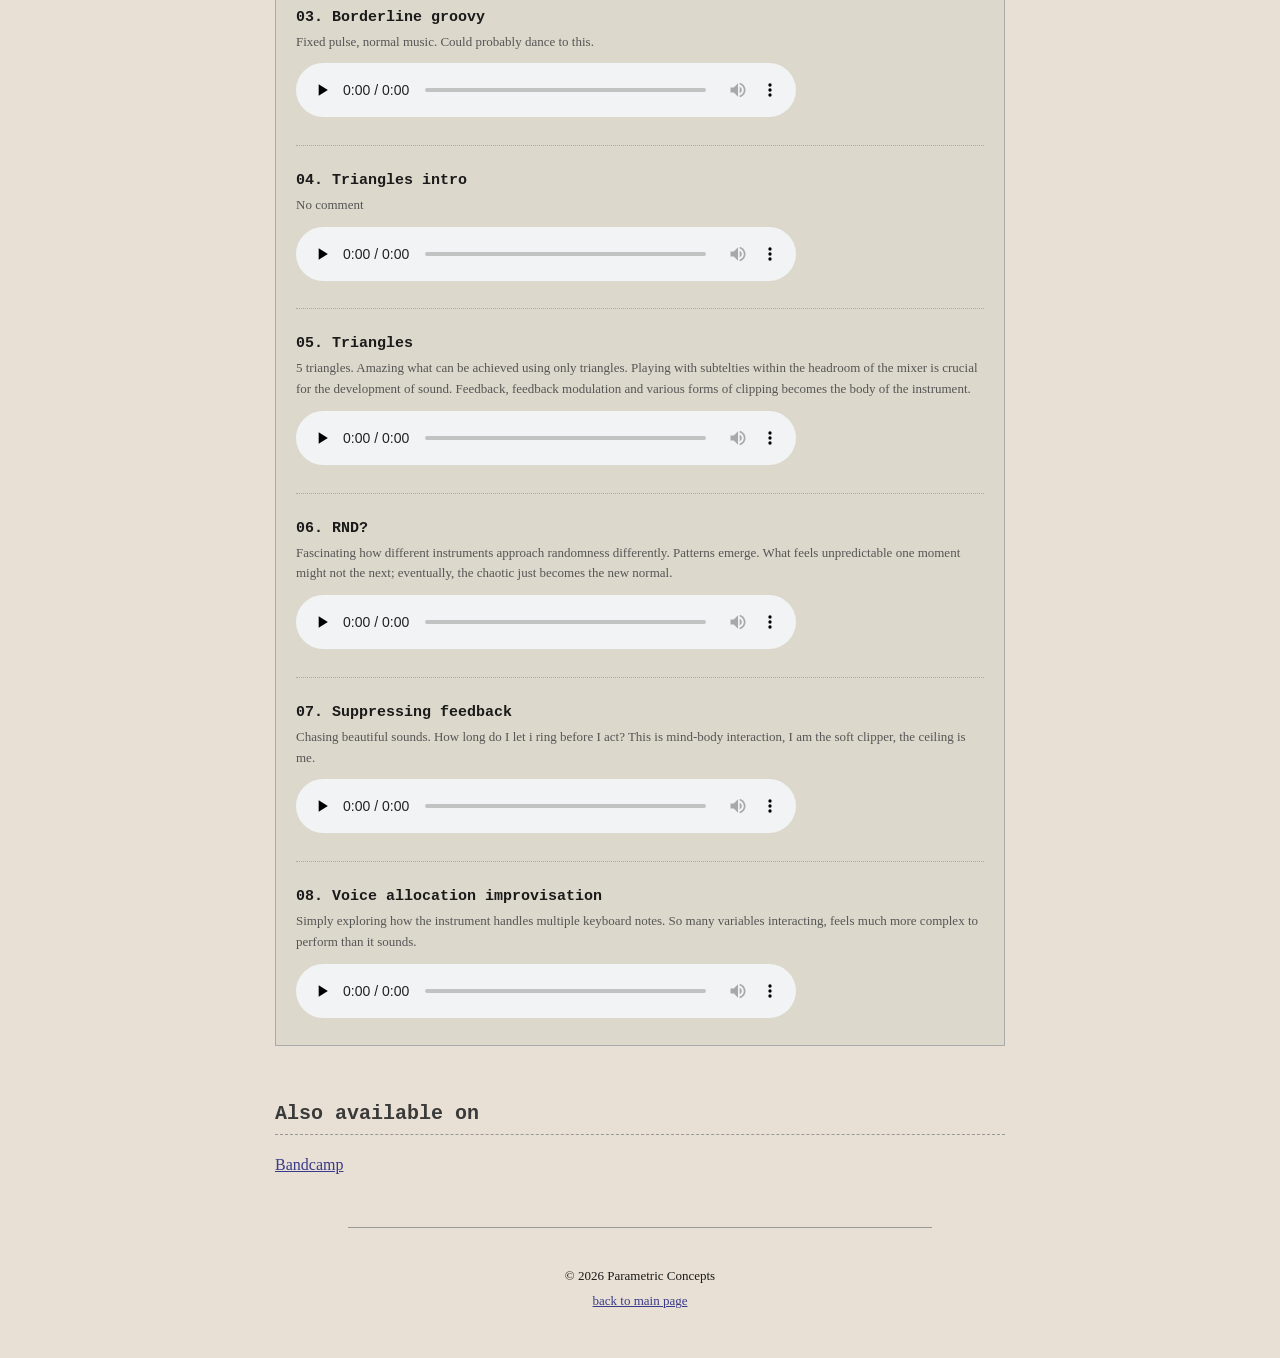
==== commit e0428a81: "track info edits" ====
--- a/release.html
+++ b/release.html
@@ -83,7 +83,7 @@
     <!-- ===== TRACK 1 ===== -->
     <div class="track">
         <span class="track-title">01. Not Chords</span>
-        <div class="track-info">Filtering, levels, delay feedback ++. The pitches form the background, the rest of the instrument is the composition.
+        <div class="track-info">Filtering, balancing levels, exciting delay feedback ++. The pitches form the background, the rest of the instrument is the composition.
             Melody is timbre and movement. Realize eventually, you are not hearing chords.
         </div>
         <audio controls preload="none">
@@ -100,7 +100,7 @@
     <div class="track">
         <span class="track-title">02. a matter of available voices</span>
         <div class="track-info">Interplay of quasi-duality. Harmonics interacting thru gain staging, modulation and keyboard allocation. 
-            Notes are relevant, but not defining. Texture is simply electrons in motion, I wonder if that is what I'm feeling. 
+            Notes are relevant, but harmonics are the defining feature. Texture is simply electrons in motion, I wonder if that is what I'm feeling. 
         </div>
         <audio controls preload="none">
             <source src="audio/02-a-matter-of-available-voices.mp3" type="audio/mpeg">
@@ -143,8 +143,8 @@
     <!-- ===== TRACK 5 ===== -->
     <div class="track">
         <span class="track-title">05. Triangles</span>
-        <div class="track-info">Only triangles. 5 of them. Amazing what triangles can achieve.
-            Mixer is crucial, and playing around with feedback modulations.</div>
+        <div class="track-info">5 triangles. Amazing what can be achieved using only triangles.
+            Playing with subtelties within the headroom of the mixer is crucial for the development of sound. Feedback, feedback modulation and various forms of clipping becomes the body of the instrument.</div>
         <audio controls preload="none">
             <source src="audio/05-triangles.mp3" type="audio/mpeg">
             Your browser does not support audio playback.
@@ -158,7 +158,7 @@
     <!-- ===== TRACK 6 ===== -->
     <div class="track">
         <span class="track-title">06. RND?</span>
-        <div class="track-info">Fascinating how different instruments approach randomness differently. What feels unpredictable one moment might not the next; eventually, the chaotic just becomes the new normal.
+        <div class="track-info">Fascinating how different instruments approach randomness differently. Patterns emerge. What feels unpredictable one moment might not the next; eventually, the chaotic just becomes the new normal.
         </div>
         <audio controls preload="none">
             <source src="audio/06-rnd.mp3" type="audio/mpeg">
@@ -187,7 +187,7 @@
     <!-- ===== TRACK 8 ===== -->
     <div class="track">
         <span class="track-title">08. Voice allocation improvisation</span>
-        <div class="track-info">Simply exploring how the instrument handles multiple keyboard notes. So many variables interacting, feels much more complex than it sounds.</div>
+        <div class="track-info">Simply exploring how the instrument handles multiple keyboard notes. So many variables interacting, feels much more complex to perform than it sounds.</div>
         <audio controls preload="none">
             <source src="audio/08-voice-allocation-improvisation.mp3" type="audio/mpeg">
             Your browser does not support audio playback.
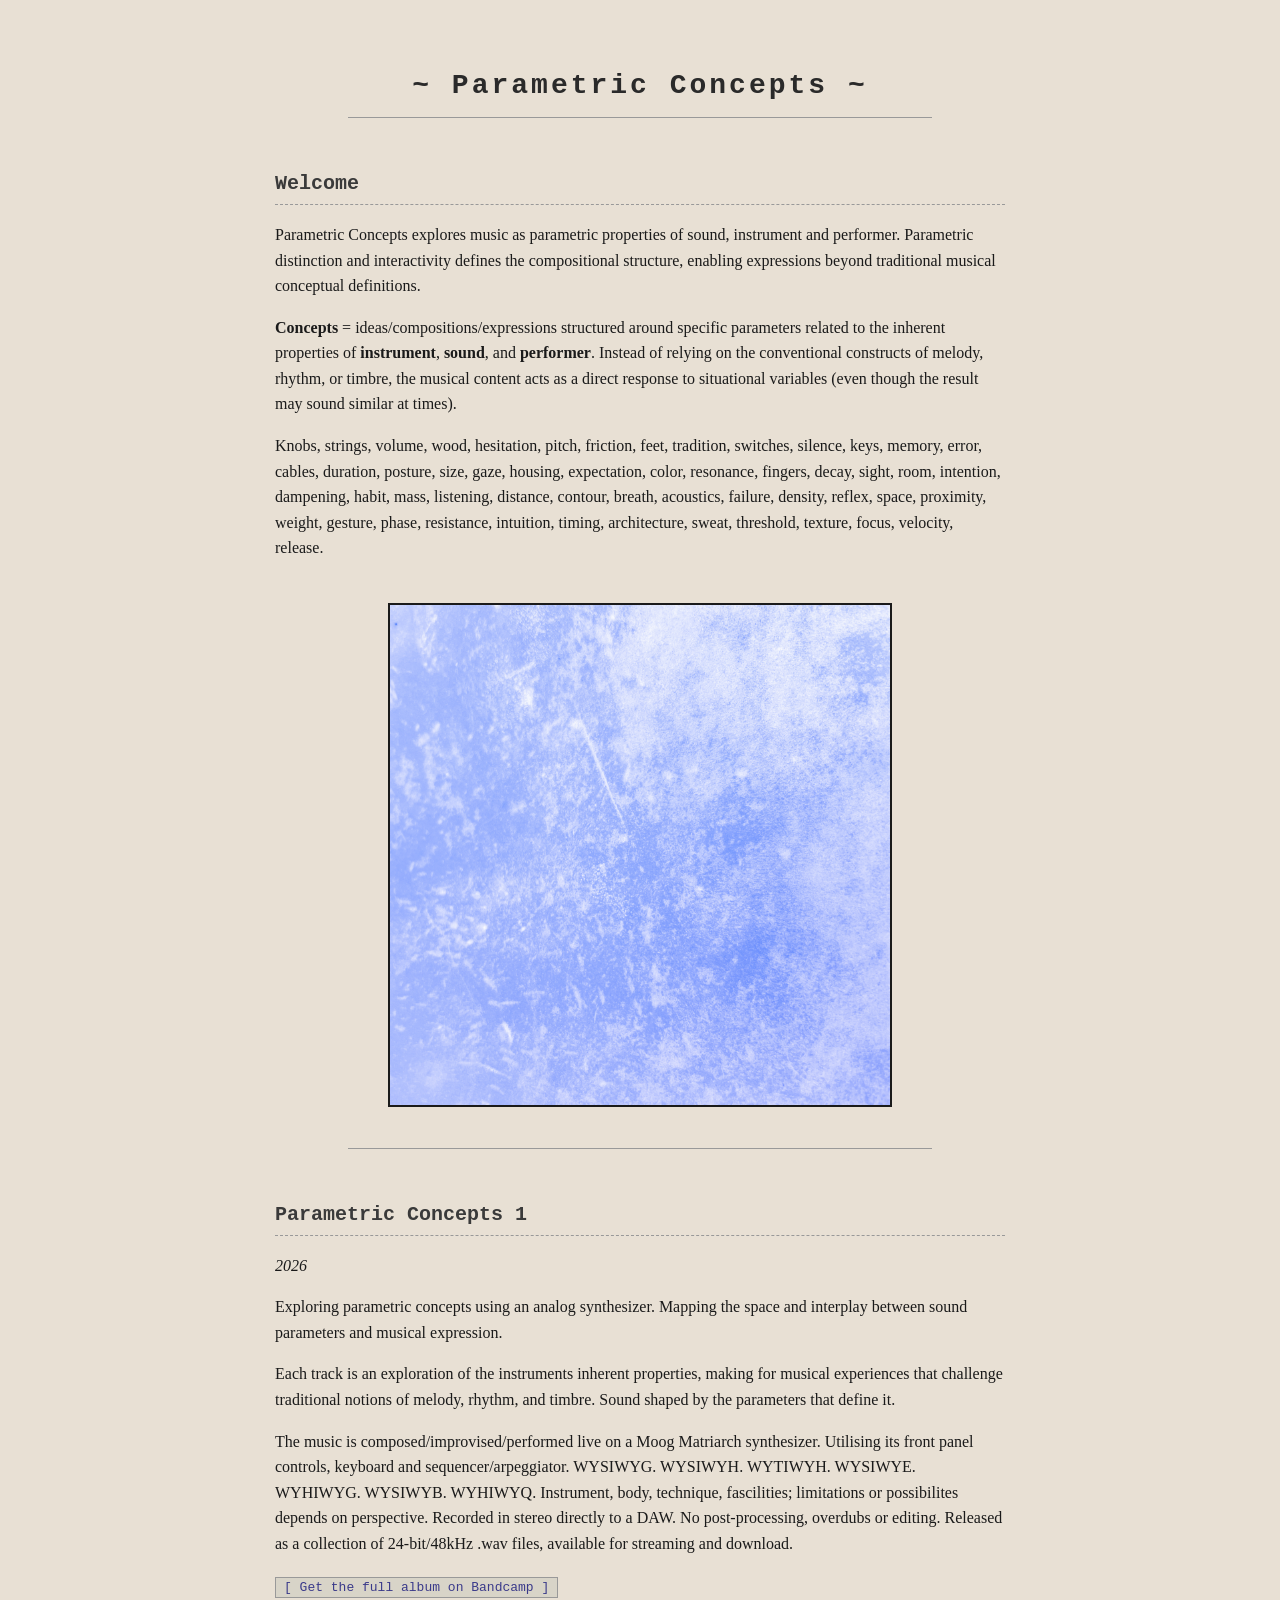
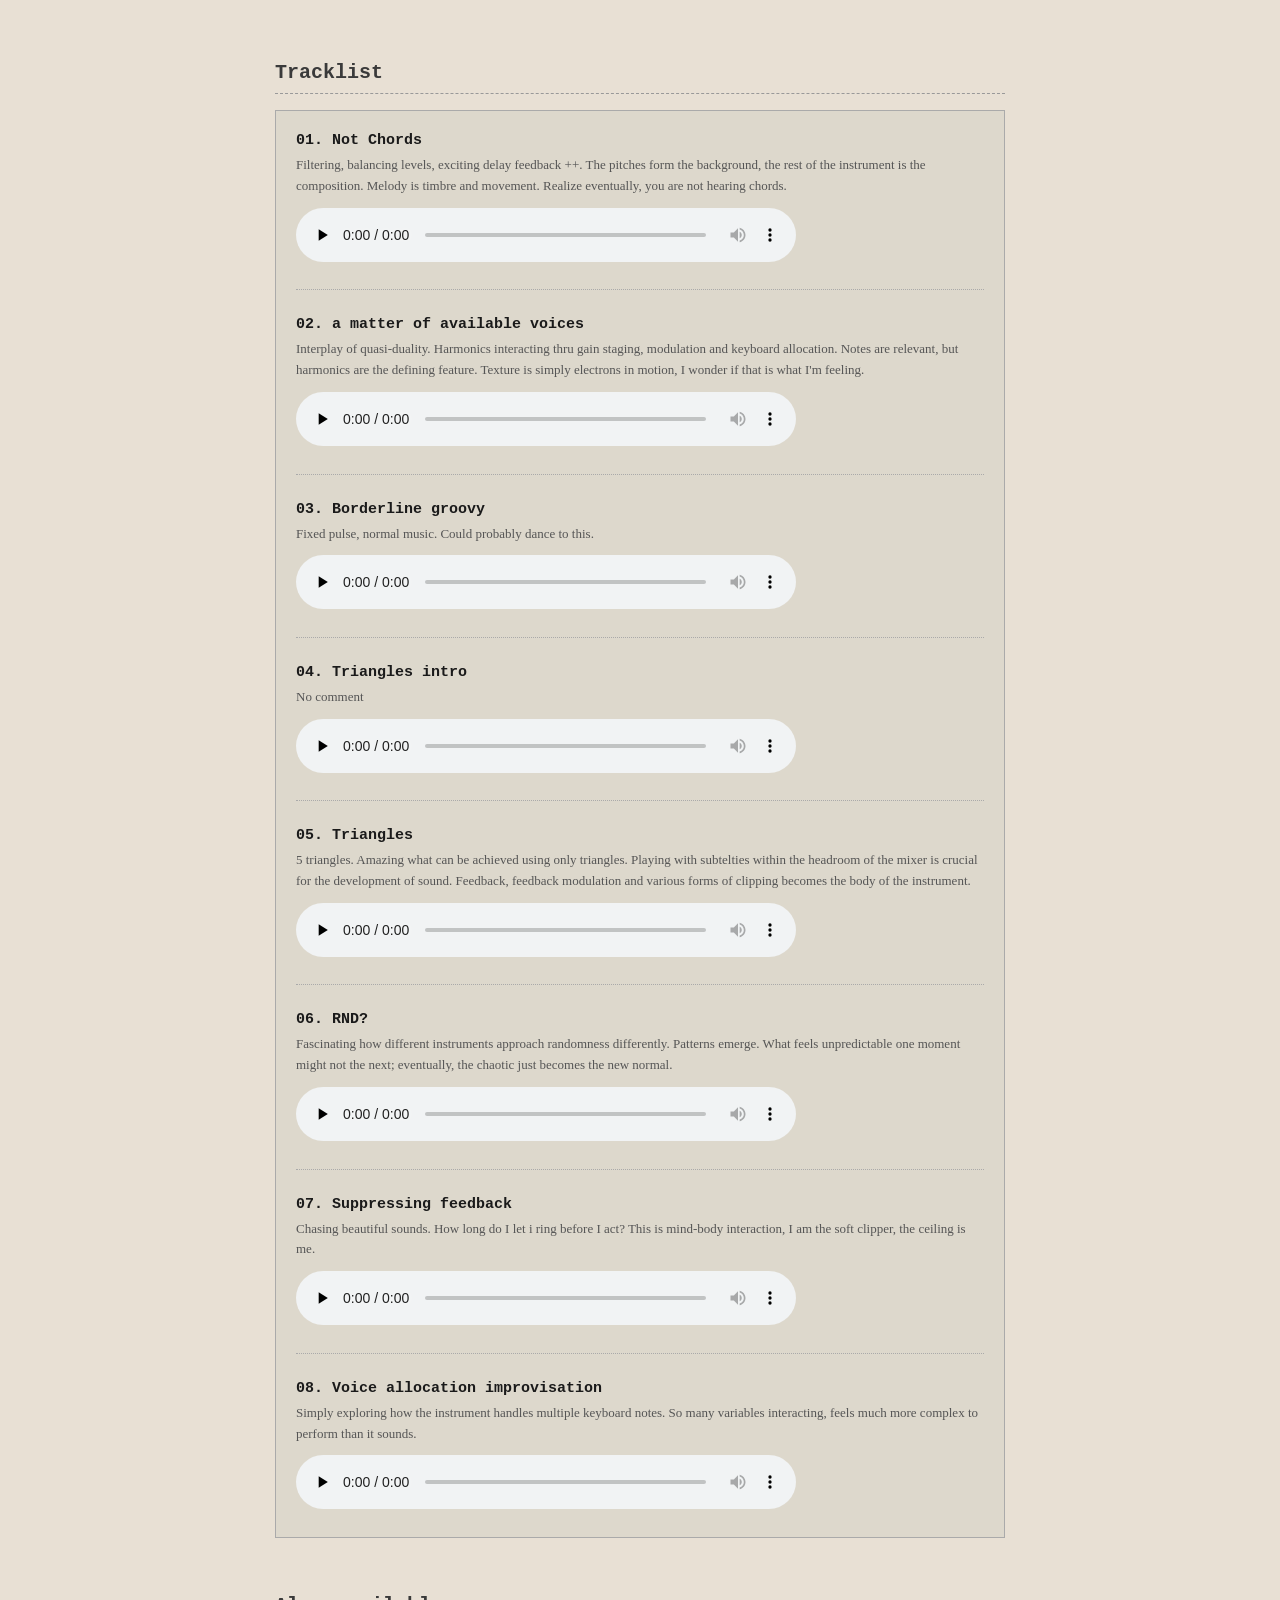
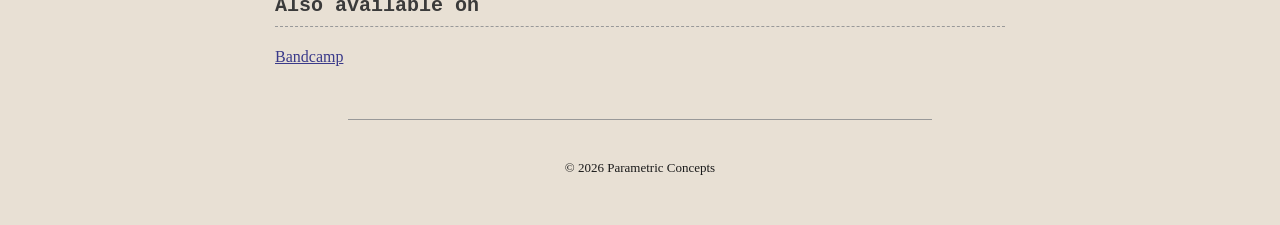
==== commit 054f400f: "Merge site into one page Everything now lives on index.html: general info, photo, then the album inf" ====
--- a/release.html
+++ b/release.html
@@ -2,242 +2,12 @@
 <html lang="en">
 <head>
     <meta charset="UTF-8">
-    <meta name="viewport" content="width=device-width, initial-scale=1.0">
-    <title>Parametric Concepts - Releases</title>
-    <link rel="icon" href="favicon.ico" sizes="any">
-    <link rel="icon" href="favicon.svg" type="image/svg+xml">
-    <link rel="icon" href="favicon-32.png" type="image/png" sizes="32x32">
-    <link rel="apple-touch-icon" href="apple-touch-icon.png">
-    <link rel="stylesheet" href="style.css">
+    <title>Parametric Concepts</title>
+    <!-- Everything lives on the front page now. Old links land here, so send them there. -->
+    <meta http-equiv="refresh" content="0; url=index.html">
+    <link rel="canonical" href="https://parametricconcepts.no/">
 </head>
 <body>
-
-<table width="750" align="center" cellpadding="10" cellspacing="0" border="0">
-<tr>
-<td>
-
-<!-- ====== HEADER ====== -->
-<br>
-<center>
-<h1>~ Parametric Concepts ~</h1>
-<p><i>releases</i></p>
-<hr width="80%">
-</center>
-
-<!-- ====== NAVIGATION ====== -->
-<center>
-<p class="nav">
-    [ <a href="index.html">Home</a> ] &nbsp;|&nbsp;
-    [ <a href="release.html"><b>Releases</b></a> ]
-</p>
-</center>
-<hr width="80%">
-<br>
-
-<!-- ====== ALBUM INFO ====== -->
-
-<center>
-<img src="photo.jpeg" alt="Parametric Concepts 1 - Cover Art" width="350" border="2">
-</center>
-<br>
-
-<center>
-<h2>Parametric Concepts 1</h2>
-<p><i>2026</i></p>
-</center>
-
-<p>
-    Exploring parametric concepts using an analog synthesizer. Mapping the space and interplay between sound parameters and musical expression.
-</p>
-<p>
-    Each track is an exploration of the instruments inherent properties, making for musical experiences that challenge traditional notions of melody, rhythm, and timbre. Sound shaped by the parameters that define it.
-</p>
-<p>
-    The music is composed/improvised/performed live on a Moog Matriarch synthesizer. Utilising its front panel controls, keyboard and sequencer/arpeggiator. 
-    WYSIWYG. WYSIWYH. WYTIWYH. WYSIWYE. WYHIWYG. WYSIWYB. WYHIWYQ. Instrument, body, technique, fascilities; limitations or possibilites depends on perspective.
-    Recorded in stereo directly to a DAW. No post-processing, overdubs or editing.
-    Released as a collection of 24-bit/48kHz .wav files, available for streaming and download.
-</p>
-
-<br>
-
-<!-- ====== DOWNLOAD ALL ====== -->
-<center>
-<p>
-    <a class="download" href="https://mortenrosbak.bandcamp.com/album/parametric-concepts-1" target="_blank" rel="noopener">[ Get the full album on Bandcamp ]</a>
-</p>
-<!-- Direct ZIP download (kept for later; too large for GitHub Pages):
-    <a class="download" href="audio/parametric-concepts-1.zip" download>[ Download full album as .wav (ZIP) ]</a>
--->
-</center>
-
-<br>
-<hr width="80%">
-
-<!-- ====== TRACKLIST ====== -->
-
-<h2>Tracklist</h2>
-
-<div class="tracklist">
-
-    <!-- ===== TRACK 1 ===== -->
-    <div class="track">
-        <span class="track-title">01. Not Chords</span>
-        <div class="track-info">Filtering, balancing levels, exciting delay feedback ++. The pitches form the background, the rest of the instrument is the composition.
-            Melody is timbre and movement. Realize eventually, you are not hearing chords.
-        </div>
-        <audio controls preload="none">
-            <source src="audio/01-not-chords.mp3" type="audio/mpeg">
-            Your browser does not support audio playback.
-        </audio>
-        <!-- Individual .wav download kept for later:
-        <br>
-        <a class="download" href="audio/01-not-chords.wav" download>[ .wav ]</a>
-        -->
-    </div>
-
-    <!-- ===== TRACK 2 ===== -->
-    <div class="track">
-        <span class="track-title">02. a matter of available voices</span>
-        <div class="track-info">Interplay of quasi-duality. Harmonics interacting thru gain staging, modulation and keyboard allocation. 
-            Notes are relevant, but harmonics are the defining feature. Texture is simply electrons in motion, I wonder if that is what I'm feeling. 
-        </div>
-        <audio controls preload="none">
-            <source src="audio/02-a-matter-of-available-voices.mp3" type="audio/mpeg">
-            Your browser does not support audio playback.
-        </audio>
-        <!-- Individual .wav download kept for later:
-        <br>
-        <a class="download" href="audio/02-a-matter-of-available-voices.wav" download>[ .wav ]</a>
-        -->
-    </div>
-
-    <!-- ===== TRACK 3 ===== -->
-    <div class="track">
-        <span class="track-title">03. Borderline groovy</span>
-        <div class="track-info">Fixed pulse, normal music. Could probably dance to this. </div>
-        <audio controls preload="none">
-            <source src="audio/03-borderline-groovy.mp3" type="audio/mpeg">
-            Your browser does not support audio playback.
-        </audio>
-        <!-- Individual .wav download kept for later:
-        <br>
-        <a class="download" href="audio/03-borderline-groovy.wav" download>[ .wav ]</a>
-        -->
-    </div>
-
-    <!-- ===== TRACK 4 ===== -->
-    <div class="track">
-        <span class="track-title">04. Triangles intro</span>
-        <div class="track-info">No comment</div>
-        <audio controls preload="none">
-            <source src="audio/04-triangles-intro.mp3" type="audio/mpeg">
-            Your browser does not support audio playback.
-        </audio>
-        <!-- Individual .wav download kept for later:
-        <br>
-        <a class="download" href="audio/04-triangles-intro.wav" download>[ .wav ]</a>
-        -->
-    </div>
-
-    <!-- ===== TRACK 5 ===== -->
-    <div class="track">
-        <span class="track-title">05. Triangles</span>
-        <div class="track-info">5 triangles. Amazing what can be achieved using only triangles.
-            Playing with subtelties within the headroom of the mixer is crucial for the development of sound. Feedback, feedback modulation and various forms of clipping becomes the body of the instrument.</div>
-        <audio controls preload="none">
-            <source src="audio/05-triangles.mp3" type="audio/mpeg">
-            Your browser does not support audio playback.
-        </audio>
-        <!-- Individual .wav download kept for later:
-        <br>
-        <a class="download" href="audio/05-triangles.wav" download>[ .wav ]</a>
-        -->
-    </div>
-
-    <!-- ===== TRACK 6 ===== -->
-    <div class="track">
-        <span class="track-title">06. RND?</span>
-        <div class="track-info">Fascinating how different instruments approach randomness differently. Patterns emerge. What feels unpredictable one moment might not the next; eventually, the chaotic just becomes the new normal.
-        </div>
-        <audio controls preload="none">
-            <source src="audio/06-rnd.mp3" type="audio/mpeg">
-            Your browser does not support audio playback.
-        </audio>
-        <!-- Individual .wav download kept for later:
-        <br>
-        <a class="download" href="audio/06-rnd.wav" download>[ .wav ]</a>
-        -->
-    </div>
-
-    <!-- ===== TRACK 7 ===== -->
-    <div class="track">
-        <span class="track-title">07. Suppressing feedback</span>
-        <div class="track-info">Chasing beautiful sounds. How long do I let i ring before I act? This is mind-body interaction, I am the soft clipper, the ceiling is me. </div>
-        <audio controls preload="none">
-            <source src="audio/07-suppressing-feedback.mp3" type="audio/mpeg">
-            Your browser does not support audio playback.
-        </audio>
-        <!-- Individual .wav download kept for later:
-        <br>
-        <a class="download" href="audio/07-suppressing-feedback.wav" download>[ .wav ]</a>
-        -->
-    </div>
-
-    <!-- ===== TRACK 8 ===== -->
-    <div class="track">
-        <span class="track-title">08. Voice allocation improvisation</span>
-        <div class="track-info">Simply exploring how the instrument handles multiple keyboard notes. So many variables interacting, feels much more complex to perform than it sounds.</div>
-        <audio controls preload="none">
-            <source src="audio/08-voice-allocation-improvisation.mp3" type="audio/mpeg">
-            Your browser does not support audio playback.
-        </audio>
-        <!-- Individual .wav download kept for later:
-        <br>
-        <a class="download" href="audio/08-voice-allocation-improvisation.wav" download>[ .wav ]</a>
-        -->
-    </div>
-</div>
-
-<br>
-
-<!-- ====== STREAMING LINKS ====== -->
-<h2>Also available on</h2>
-
-<p>
-    <a href="https://mortenrosbak.bandcamp.com/album/parametric-concepts-1" target="_blank" rel="noopener">Bandcamp</a>
-    <!-- Uncomment and update these when the album is on streaming platforms -->
-    <!-- &nbsp;|&nbsp; <a href="https://open.spotify.com/album/YOUR_ID">Spotify</a> -->
-    <!-- &nbsp;|&nbsp; <a href="https://music.apple.com/album/YOUR_ID">Apple Music</a> -->
-</p>
-
-<br>
-<hr width="80%">
-
-<!-- ====== FOOTER ====== -->
-<center>
-<br>
-<font size="2">
-&copy; 2026 Parametric Concepts<br>
-<a href="index.html">back to main page</a>
-</font>
-<br><br>
-</center>
-
-</td>
-</tr>
-</table>
-
-<!-- Pause any other track when a new one starts -->
-<script>
-    document.querySelectorAll('audio').forEach(function (player) {
-        player.addEventListener('play', function () {
-            document.querySelectorAll('audio').forEach(function (other) {
-                if (other !== player) other.pause();
-            });
-        });
-    });
-</script>
-
+<p>Everything is on the <a href="index.html">front page</a> now.</p>
 </body>
 </html>
